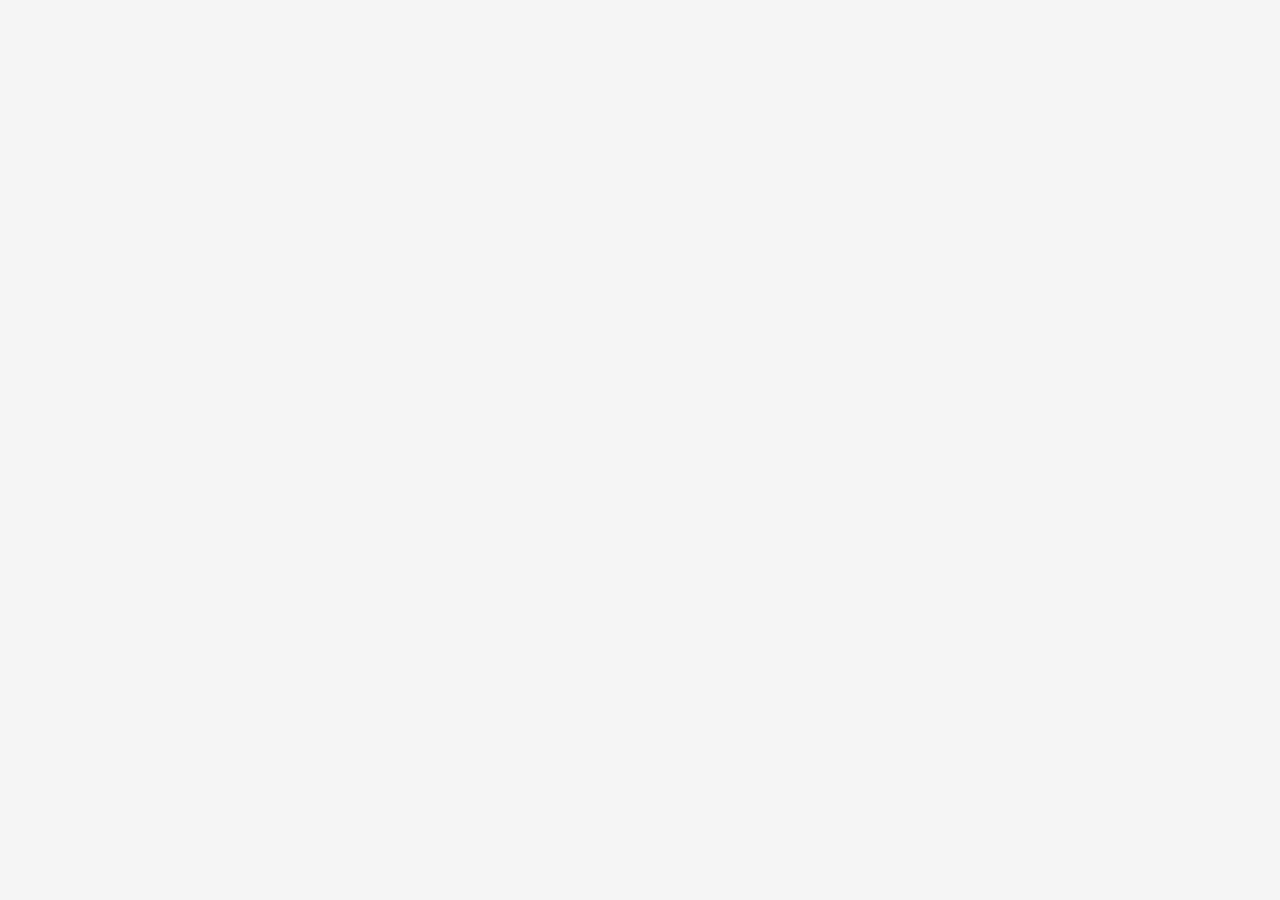
==== index.html @ 3e2708c7 "feat: init" ====
<!DOCTYPE html>
<html lang="en">

<head>
    <meta charset="UTF-8">
    <meta name="viewport" content="width=device-width, initial-scale=1.0">
    <title>Document</title>

    <link rel="stylesheet" href="/assets/css/style.css">
    <script src="/assets/js/initDOM.js"></script>
</head>

<body>
    <header>

    </header>

    <main>



    </main>

    <footer>
    
    </footer>


</body>

</html>
---- assets/css/style.css ----
* {
    margin: 0;
    padding: 0;
    box-sizing: border-box;
    font-family: 'Helvetica Neue', Helvetica, Arial, sans-serif;
}

html, body {
    height: 100%;
    display: flex;
    flex-direction: column;
    background-color: #f5f5f5;
}

.header-container {
    background-color: rgb(255, 72, 0);
    padding: 20px 10%;
    color: white;
}

.main-header {
    display: flex;
    align-items: center;
    justify-content: space-between;
    gap: 40px;
}

.shopee-logo {
    height: 50px;
    filter: brightness(0) invert(1); 
}

.search-bar {
    flex-grow: 1;
    display: flex;
    background-color: white;
    padding: 3px;
    border-radius: 2px;
    box-shadow: 0 1px 1px rgba(0,0,0,0.1);
}

.search-bar input {
    flex-grow: 1;
    border: none;
    outline: none;
    padding: 10px 14px;
    font-size: 14px;
    border-radius: 2px 0 0 2px;
}

.search-btn {
    background-color: #fb5533;
    border: none;
    color: white;
    padding: 0 30px;
    font-size: 14px;
    font-weight: 500;
    border-radius: 2px;
    cursor: pointer;
    transition: background-color 0.2s;
}

.search-btn:hover {
    background-color: #f7451f;
}
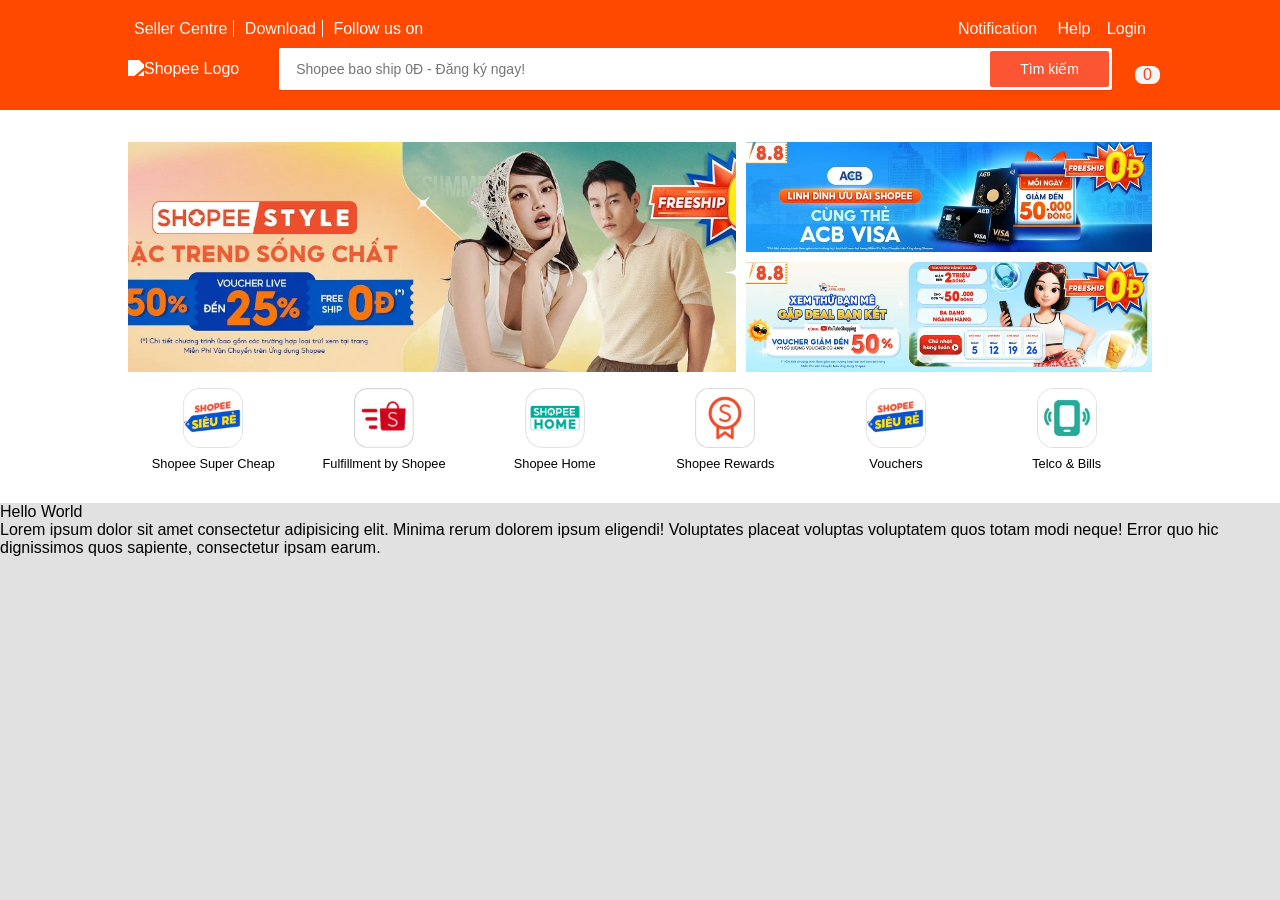
==== commit 0f413d7f: "feat: add homepage hero banner, services, and cart popup styles" ====
--- a/index.html
+++ b/index.html
@@ -6,26 +6,50 @@
     <meta name="viewport" content="width=device-width, initial-scale=1.0">
     <title>Document</title>
 
+    <link rel="stylesheet"
+        href="https://cdnjs.cloudflare.com/ajax/libs/bootstrap-icons/1.13.1/font/bootstrap-icons.min.css"
+        integrity="sha512-t7Few9xlddEmgd3oKZQahkNI4dS6l80+eGEzFQiqtyVYdvcSG2D3Iub77R20BdotfRPA9caaRkg1tyaJiPmO0g=="
+        crossorigin="anonymous" referrerpolicy="no-referrer" />
     <link rel="stylesheet" href="/assets/css/style.css">
-    <script src="/assets/js/initDOM.js"></script>
+    <link rel="stylesheet" href="/assets/css/index.css">
 </head>
 
 <body>
-    <header>
+    <header id="header" class="header-container">
 
     </header>
 
     <main>
+        <section id="hero-section">
+            <div class="banner-hero">
+                <div class="banner-hero-l">
+                    <div class="image">
+                        <img src="/assets/img/hero-large.webp" alt="">
+                    </div>
+                </div>
+                <div class="banner-hero-r">
+                    <div class="image">
+                        <img src="/assets/img/hero-t-r.webp" alt="">
+                    </div>
+                    <div class="image">
+                        <img src="/assets/img/hero-b-r.webp" alt="">
+                    </div>
+                </div>
+            </div>
+            <div class="service-list">
+                <ul id="service-list">
 
-
-
+                </ul>
+            </div>
+        </section>
     </main>
 
-    <footer>
-    
+    <footer id="footer">
+
     </footer>
 
-
+    <script src="/assets/js/initDOM.js"></script>
+    <script src="/assets/js/home.js"></script>
 </body>
 
 </html>
--- a/assets/css/style.css
+++ b/assets/css/style.css
@@ -5,11 +5,46 @@
     font-family: 'Helvetica Neue', Helvetica, Arial, sans-serif;
 }
 
-html, body {
+html,
+body {
     height: 100%;
     display: flex;
     flex-direction: column;
-    background-color: #f5f5f5;
+    background-color: #e1e1e1;
+}
+
+a,
+a:active,
+a:visited,
+a:hover {
+    color: #f5f5f5;
+    text-decoration: none;
+}
+
+a:hover {
+    text-decoration: underline;
+}
+
+.nav-header {
+    display: flex;
+    justify-content: space-between;
+}
+
+.nav-header-l>*,
+.nav-header-r>* {
+    padding: 0 6px;
+}
+
+.nav-header-r>a>i {
+    margin-right: 4px;
+}
+
+.nav-header-l>* {
+    border-right: 1px solid #f5f5f5;
+}
+
+.nav-header-l>*:last-child {
+    border-right: none;
 }
 
 .header-container {
@@ -18,16 +53,17 @@
     color: white;
 }
 
-.main-header {
+.nav-body {
     display: flex;
     align-items: center;
     justify-content: space-between;
     gap: 40px;
+    margin-top: 10px;
 }
 
 .shopee-logo {
     height: 50px;
-    filter: brightness(0) invert(1); 
+    filter: brightness(0) invert(1);
 }
 
 .search-bar {
@@ -36,7 +72,7 @@
     background-color: white;
     padding: 3px;
     border-radius: 2px;
-    box-shadow: 0 1px 1px rgba(0,0,0,0.1);
+    box-shadow: 0 1px 1px rgba(0, 0, 0, 0.1);
 }
 
 .search-bar input {
@@ -62,4 +98,83 @@
 
 .search-btn:hover {
     background-color: #f7451f;
+}
+
+#cart-button {
+    font-size: 2rem;
+    color: #f5f5f5;
+    background-color: transparent;
+    border: none;
+    position: relative;
+}
+
+#cart-button span {
+    position: absolute;
+    font-size: 1rem;
+    background-color: #f5f5f5;
+    color: #f7451f;
+    padding: 0 8px;
+    border-radius: 8px;
+    top: -8px;
+    right: -8px;
+}
+
+#cart-popup {
+    position: absolute;
+    background-color: #f8f8f8;
+    height: 400px;
+    width: 350px;
+    right: -20px;
+    top: 150%;
+    font-size: 1rem;
+    border: 1px solid #989898;
+    padding: 0.8rem;
+    display: none;
+}
+
+#cart-button:hover #cart-popup {
+    display: block;
+}
+
+#cart-popup::before {
+    position: absolute;
+    content: "";
+    background-color: #f8f8f8;
+    width: 20px;
+    height: 20px;
+    top: -11px;
+    right: 20px;
+    border-left: 1px solid #989898;
+    border-top: 1px solid #989898;
+    rotate: 45deg;
+}
+
+#cart-popup::after {
+    content: "";
+    width: 100px;
+    height: 30px;
+    position: absolute;
+    top: -20px;
+    right: 0px;
+}
+
+.cart-popup-header {
+    text-align: left;
+    color: #989898;
+}
+
+.cart-popup-body {
+    margin-top: 1rem;
+    color: #0e0e0e;
+}
+
+/* Image */
+.image {
+    height: 100%;
+}
+
+.image img {
+    height: 100%;
+    width: 100%;
+    object-fit: cover;
 }
--- a/assets/css/index.css
+++ b/assets/css/index.css
@@ -0,0 +1,56 @@
+#hero-section {
+    background-color: rgb(255, 255, 255);
+    padding: 2rem 0;
+}
+
+.banner-hero {
+    width: 80vw;
+    display: flex;
+    margin: auto;
+    gap: 10px;
+    height: 230px;
+}
+
+.banner-hero-l {
+    flex: 6;
+    overflow: hidden;
+}
+
+.banner-hero-r {
+    flex: 4;
+    overflow: hidden;
+    display: flex;
+    flex-direction: column;
+    gap: 10px;
+}
+
+.banner-hero-r > div {
+    overflow: hidden;
+    flex: 1;
+}
+
+.service-list ul {
+    list-style: none;
+    display: flex;
+    width: 80vw;
+    justify-content: space-between;
+    margin: auto;
+    margin-top: 1rem;
+}
+
+.service-list ul li {
+    flex: 1;
+}
+
+.service-list ul li .image {
+    width: 60px;
+    height: 60px;
+    margin: auto;
+}
+
+.service-title {
+    text-align: center;
+    margin-top: .5rem;
+    color: black;
+    font-size: 0.8rem;
+}
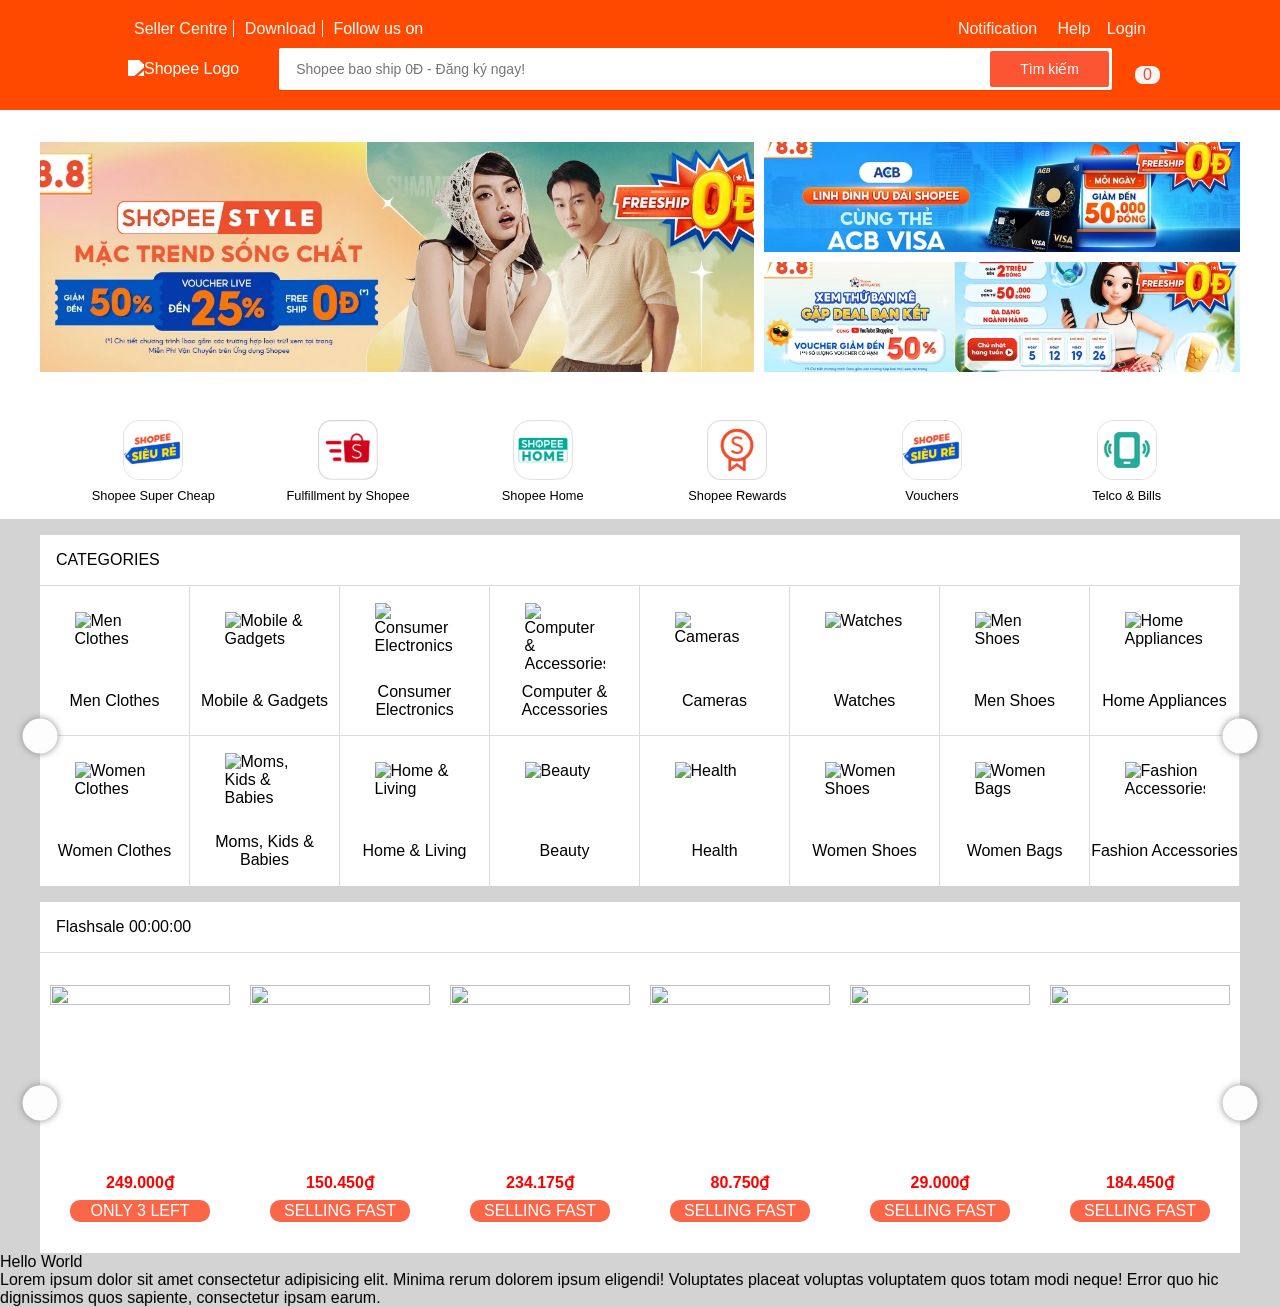
==== commit 56a4eaad: "feat(home): add catergory section and flashsale-section" ====
--- a/index.html
+++ b/index.html
@@ -36,16 +36,60 @@
                     </div>
                 </div>
             </div>
+
+        </section>
+
+        <section>
             <div class="service-list">
                 <ul id="service-list">
 
                 </ul>
             </div>
+
+
+        </section>
+
+        <section>
+            <div id="categories-list-box">
+                <div class="categories-header">
+                    CATEGORIES
+                </div>
+                <div class="categories-box-wapper">
+                    <ul class="categories-box">
+
+
+                    </ul>
+                </div>
+                <div id="categories-left-button">
+                    <i class="bi bi-chevron-left"></i>
+                </div>
+                <div id="categories-right-button">
+                    <i class="bi bi-chevron-right"></i>
+                </div>
+            </div>
+        </section>
+
+        <section>
+            <div id="flashsale-list-box">
+                <div class="flashsale-header">
+                    Flashsale <span class="flashsale-clock"></span>
+                </div>
+                <div class="flashsale-box-wapper">
+                    <ul class="flashsale-box">
+
+                    </ul>
+                </div>
+                <div id="flashsale-left-button">
+                    <i class="bi bi-chevron-left"></i>
+                </div>
+                <div id="flashsale-right-button">
+                    <i class="bi bi-chevron-right"></i>
+                </div>
+            </div>
         </section>
     </main>
 
     <footer id="footer">
-
     </footer>
 
     <script src="/assets/js/initDOM.js"></script>
--- a/assets/css/style.css
+++ b/assets/css/style.css
@@ -10,7 +10,7 @@
     height: 100%;
     display: flex;
     flex-direction: column;
-    background-color: #e1e1e1;
+    background-color: #d3d3d3;
 }
 
 a,
--- a/assets/css/index.css
+++ b/assets/css/index.css
@@ -4,7 +4,9 @@
 }
 
 .banner-hero {
-    width: 80vw;
+    /* width: 1200px; */
+    width: 100%;
+    max-width: 1200px;
     display: flex;
     margin: auto;
     gap: 10px;
@@ -24,18 +26,23 @@
     gap: 10px;
 }
 
-.banner-hero-r > div {
+.banner-hero-r>div {
     overflow: hidden;
     flex: 1;
+}
+
+.service-list {
+    background-color: #fff;
 }
 
 .service-list ul {
     list-style: none;
     display: flex;
-    width: 80vw;
+    width: 100%;
+    max-width: 1200px;
     justify-content: space-between;
     margin: auto;
-    margin-top: 1rem;
+    padding: 1rem;
 }
 
 .service-list ul li {
@@ -53,4 +60,140 @@
     margin-top: .5rem;
     color: black;
     font-size: 0.8rem;
+}
+
+/*  */
+#categories-list-box,
+#flashsale-list-box {
+    width: 100%;
+    max-width: 1200px;
+    margin: auto;
+    background-color: rgb(255, 255, 255);
+    margin-top: 1rem;
+    position: relative;
+}
+
+#categories-list-box .categories-header,
+#flashsale-list-box .flashsale-header {
+    border-bottom: 1px solid #dbdbdb;
+    padding: 1rem;
+}
+
+#categories-list-box .categories-box-wapper,
+#flashsale-list-box .flashsale-box-wapper {
+    overflow: hidden;
+    position: relative;
+    height: 300px;
+}
+
+#categories-list-box .categories-box,
+#flashsale-list-box .flashsale-box {
+    display: flex;
+    flex-direction: column;
+    flex-wrap: wrap;
+    position: absolute;
+    height: 300px;
+    transition: left 0.5s;
+    left: 0px;
+}
+
+.categories-box>li {
+    height: 50%;
+    aspect-ratio: 1;
+    display: flex;
+    align-items: center;
+    flex-direction: column;
+    justify-content: center;
+    border-right: 1px solid #dbdbdb;
+}
+
+.categories-box>li:nth-child(odd) {
+    border-bottom: 1px solid #dbdbdb;
+}
+
+.categories-box>li>img {
+    width: 80px;
+    aspect-ratio: 1;
+}
+
+.categories-box>li>div {
+    text-align: center;
+}
+
+#categories-right-button,
+#categories-left-button,
+#flashsale-right-button,
+#flashsale-left-button {
+    position: absolute;
+    width: 50px;
+    height: 50px;
+    background-color: rgb(253, 253, 253);
+    display: flex;
+    align-items: center;
+    justify-content: center;
+    box-shadow: 0px 0px 10px #898989;
+    border-radius: 50%;
+    scale: 0.7;
+    transition: scale 0.2s;
+    cursor: pointer;
+}
+
+#categories-right-button:hover,
+#categories-left-button:hover,
+#flashsale-right-button:hover,
+#flashsale-left-button:hover {
+    scale: 1;
+}
+
+#categories-right-button,
+#flashsale-right-button {
+    right: -25px;
+    top: calc(50%);
+}
+
+#categories-left-button,
+#flashsale-left-button {
+    left: -25px;
+    top: calc(50%);
+}
+
+
+
+#flashsale-list-box .flashsale-box-wapper {
+    height: 300px;
+}
+
+#flashsale-list-box .flashsale-box {
+    height: 300px;
+}
+
+.flashsale-box > li {
+    height: 100%;
+    aspect-ratio: 2/3;
+    background-color: #fff;
+    display: flex;
+    align-items: center;
+    justify-content: center;
+    flex-direction: column;
+}
+
+.flashsale-box > li > img {
+    width: 180px;
+    aspect-ratio: 1;
+}
+
+.flashsale-product-price {
+    color: #f00;
+    font-weight: 600;
+    margin: 8px;
+}
+
+.flashsale-product-quantity {
+    width: 70%;
+    background-color: #f96648;
+    padding: 2px;
+    border-radius: 10px;
+    text-align: center;
+    color: #fff;
+    text-transform: uppercase;
 }
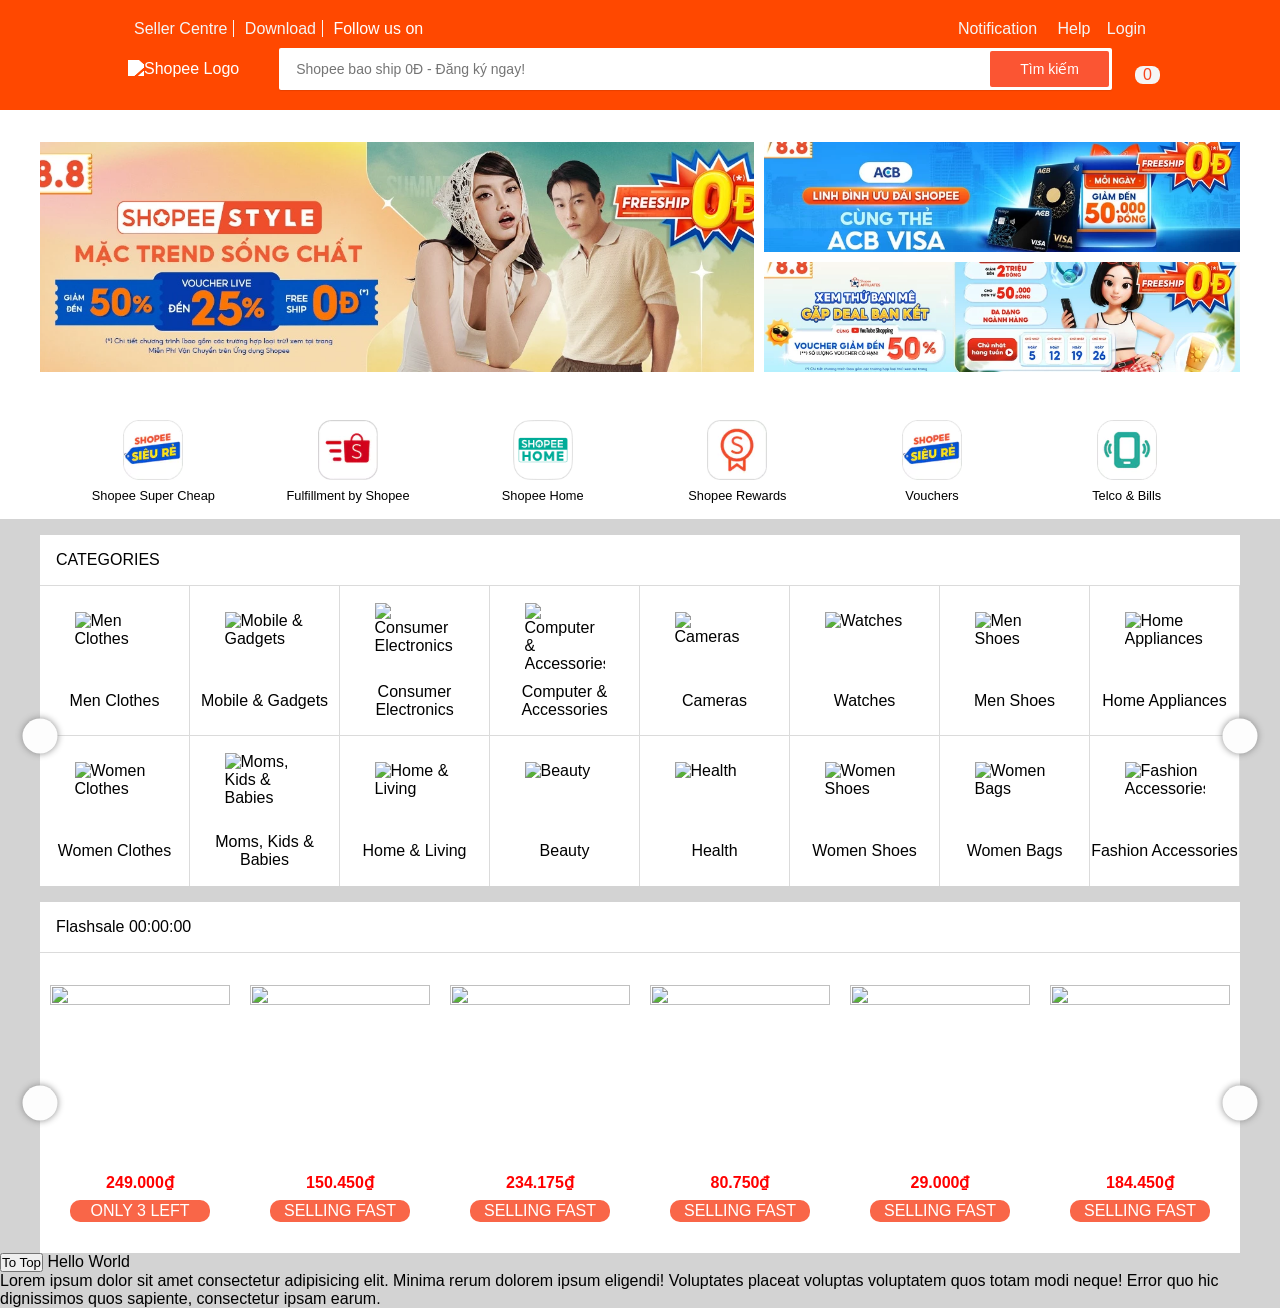
==== commit 48a129b5: "feat: add "To Top" button and smooth scroll functionality; update README" ====
--- a/index.html
+++ b/index.html
@@ -90,6 +90,7 @@
     </main>
 
     <footer id="footer">
+        
     </footer>
 
     <script src="/assets/js/initDOM.js"></script>
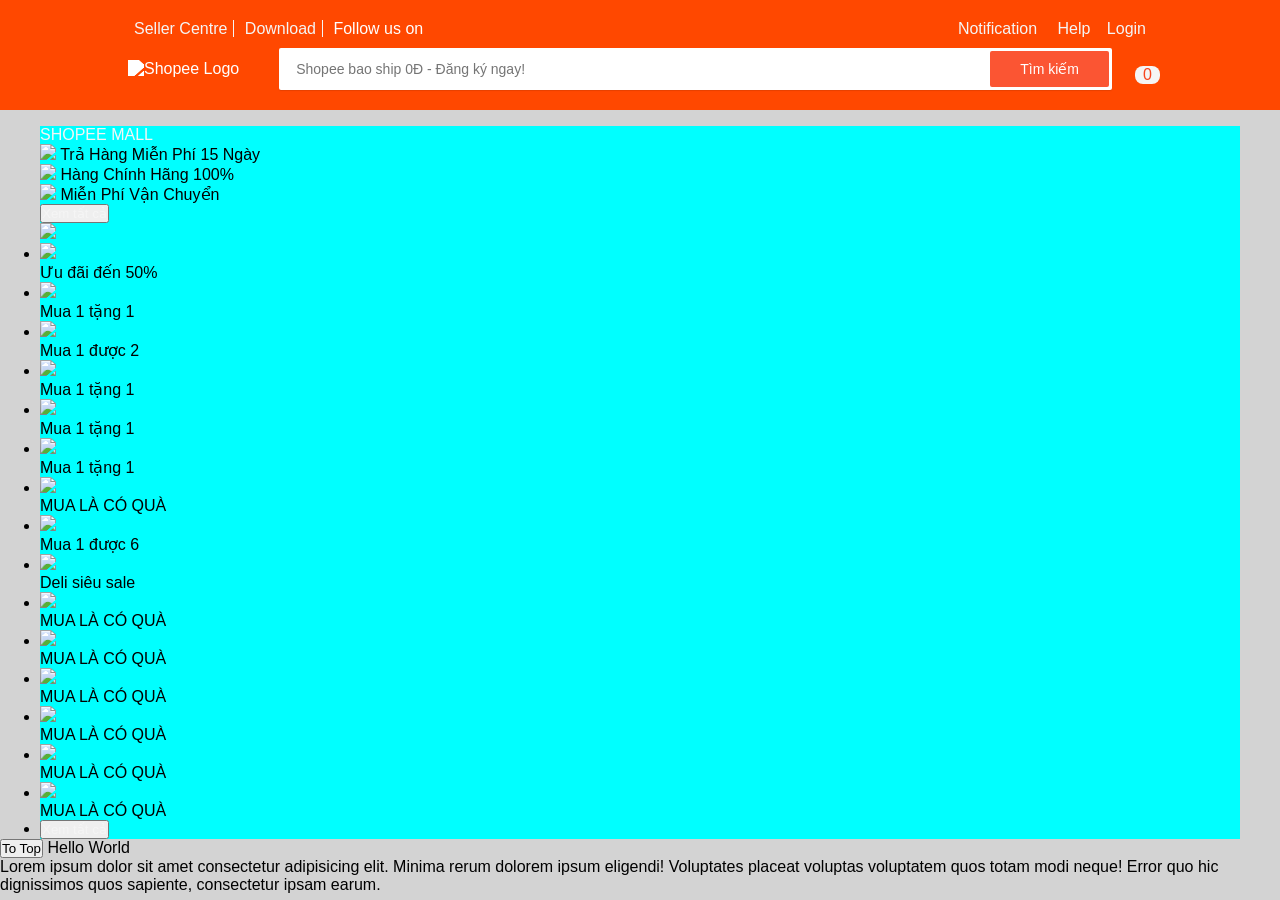
==== commit e36fd434: "code dang do chua xong" ====
--- a/index.html
+++ b/index.html
@@ -12,6 +12,15 @@
         crossorigin="anonymous" referrerpolicy="no-referrer" />
     <link rel="stylesheet" href="/assets/css/style.css">
     <link rel="stylesheet" href="/assets/css/index.css">
+    <style>
+        #shopeemall-list-box {
+            width: 100%;
+            max-width: 1200px;
+            margin: auto;
+            background-color: aqua;
+            margin-top: 1rem;
+        }
+    </style>
 </head>
 
 <body>
@@ -20,6 +29,7 @@
     </header>
 
     <main>
+        <!--
         <section id="hero-section">
             <div class="banner-hero">
                 <div class="banner-hero-l">
@@ -87,10 +97,276 @@
                 </div>
             </div>
         </section>
+    -->
+        <section>
+            <div id="shopeemall-list-box">
+                <div class="shopeemall-header">
+                    <div class="shopeemall-header-title">
+                        <div class="shopeemall-header-title-wrapper">
+                            <a class="shopeemall-title" href="#" target="_self">SHOPEE MALL</a>
+                            <div class="shopeemall-header-items">
+                                <div class="shopeemall-header-item">
+                                    <img src="https://deo.shopeemobile.com/shopee/shopee-pcmall-live-sg/homepagefe/2b0c3538f050999fef02.png"
+                                        class="shopeemall-header-item-img">
+                                    <span>Trả Hàng Miễn Phí 15 Ngày</span>
+                                </div>
+                                <div class="shopeemall-header-item">
+                                    <img src="	https://deo.shopeemobile.com/shopee/shopee-pcmall-live-sg/homepagefe/7077c70ab0445eaaf96a.png"
+                                        class="shopeemall-header-item-img">
+                                    <span>Hàng Chính Hãng 100%</span>
+                                </div>
+                                <div class="shopeemall-header-item">
+                                    <img src="https://deo.shopeemobile.com/shopee/shopee-pcmall-live-sg/homepagefe/437f0ea51f2e59a271cd.png"
+                                        class="shopeemall-header-item-img">
+                                    <span>Miễn Phí Vận Chuyển</span>
+                                </div>
+                            </div>
+                        </div>
+                    </div>
+                    <div class="shopeemall-header-next">
+                        <button class="shopeemall-header-next-btn">
+                            <a class="shopeemall-header-next-btn-wrapper">
+                                <div class="shopeemall-header-next-btn-text">Xem tất cả</div>
+                                <div class="shopeemall-header-next-btn-icon">
+                                    <i class="bi bi-chevron-right"></i>
+                                </div>
+                            </a>
+                        </button>
+                    </div>
+                </div>
+
+                <div class="shopeemall-box-wrapper">
+                    <div class="shopeemall-banner-wrapper">
+                        <a class="shopeemall-banner" href="#" target="_self">
+                            <img src="https://down-vn.img.susercontent.com/file/vn-11134258-81ztc-mq0s1s7sb3sx21@resize_w720_nl.webp"
+                                class="shopeemall-banner">
+                        </a>
+                    </div>
+                    <div class="shopeemall-box">
+                        <ul class="shopeemall-items">
+                            <li class="shopeemall-item">
+                                <div class="shopeemall-item-container">
+                                    <div class="shopeemall-item-content">
+                                        <a class="shopeemall-shop" href="#" target="_self">
+                                            <div class="shopeemall-item-img-wrapper">
+                                                <img src="https://down-vn.img.susercontent.com/file/vn-50009109-7e80ab64bdc989f5c0862ed828f343a2"
+                                                    class="shopeemall-image">
+                                            </div>
+                                        </a>
+                                        <div class="shopeemall-text">Ưu đãi đến 50%</div>
+                                    </div>
+                                </div>
+                            </li>
+                            <li class="shopeemall-item">
+                                <div class="shopeemall-item-container">
+                                    <div class="shopeemall-item-content">
+                                        <a class="shopeemall-shop" href="#" target="_self">
+                                            <div class="shopeemall-item-img-wrapper">
+                                                <img src="https://down-vn.img.susercontent.com/file/5fb3f7b359a582f322ea39313e10260b"
+                                                    class="shopeemall-image">
+                                            </div>
+                                        </a>
+                                        <div class="shopeemall-text">Mua 1 tặng 1</div>
+                                    </div>
+                                </div>
+                            </li>
+                            <li class="shopeemall-item">
+                                <div class="shopeemall-item-container">
+                                    <div class="shopeemall-item-content">
+                                        <a class="shopeemall-shop" href="#" target="_self">
+                                            <div class="shopeemall-item-img-wrapper">
+                                                <img src="https://down-vn.img.susercontent.com/file/vn-11134258-7r98o-lx6pdo1qwogrf1"
+                                                    class="shopeemall-image">
+                                            </div>
+                                        </a>
+                                        <div class="shopeemall-text">Mua 1 được 2</div>
+                                    </div>
+                                </div>
+                            </li>
+                            <li class="shopeemall-item">
+                                <div class="shopeemall-item-container">
+                                    <div class="shopeemall-item-content">
+                                        <a class="shopeemall-shop" href="#" target="_self">
+                                            <div class="shopeemall-item-img-wrapper">
+                                                <img src="https://down-vn.img.susercontent.com/file/vn-11134258-7ras8-m4ycyi0ypc5414"
+                                                    class="shopeemall-image">
+                                            </div>
+                                        </a>
+                                        <div class="shopeemall-text">Mua 1 tặng 1</div>
+                                    </div>
+                                </div>
+                            </li>
+                            <li class="shopeemall-item">
+                                <div class="shopeemall-item-container">
+                                    <div class="shopeemall-item-content">
+                                        <a class="shopeemall-shop" href="#" target="_self">
+                                            <div class="shopeemall-item-img-wrapper">
+                                                <img src="https://down-vn.img.susercontent.com/file/vn-50009109-b44bb96f2e16efe70badc41661365c8a"
+                                                    class="shopeemall-image">
+                                            </div>
+                                        </a>
+                                        <div class="shopeemall-text">Mua 1 tặng 1</div>
+                                    </div>
+                                </div>
+                            </li>
+                            <li class="shopeemall-item">
+                                <div class="shopeemall-item-container">
+                                    <div class="shopeemall-item-content">
+                                        <a class="shopeemall-shop" href="#" target="_self">
+                                            <div class="shopeemall-item-img-wrapper">
+                                                <img src="https://down-vn.img.susercontent.com/file/vn-11134258-7ra0g-m6glb2udrprs42"
+                                                    class="shopeemall-image">
+                                            </div>
+                                        </a>
+                                        <div class="shopeemall-text">Mua 1 tặng 1</div>
+                                    </div>
+                                </div>
+                            </li>
+                            <li class="shopeemall-item">
+                                <div class="shopeemall-item-container">
+                                    <div class="shopeemall-item-content">
+                                        <a class="shopeemall-shop" href="#" target="_self">
+                                            <div class="shopeemall-item-img-wrapper">
+                                                <img src="https://down-vn.img.susercontent.com/file/vn-11134258-81ztc-ml1k24cq7bib08"
+                                                    class="shopeemall-image">
+                                            </div>
+                                        </a>
+                                        <div class="shopeemall-text">MUA LÀ CÓ QUÀ</div>
+                                    </div>
+                                </div>
+                            </li>
+                            <li class="shopeemall-item">
+                                <div class="shopeemall-item-container">
+                                    <div class="shopeemall-item-content">
+                                        <a class="shopeemall-shop" href="#" target="_self">
+                                            <div class="shopeemall-item-img-wrapper">
+                                                <img src="https://down-vn.img.susercontent.com/file/vn-50009109-38bd1887c97742c1ccadde3fb952c75f"
+                                                    class="shopeemall-image">
+                                            </div>
+                                        </a>
+                                        <div class="shopeemall-text">Mua 1 được 6</div>
+                                    </div>
+                                </div>
+                            </li>
+                            <li class="shopeemall-item">
+                                <div class="shopeemall-item-container">
+                                    <div class="shopeemall-item-content">
+                                        <a class="shopeemall-shop" href="#" target="_self">
+                                            <div class="shopeemall-item-img-wrapper">
+                                                <img src="https://down-vn.img.susercontent.com/file/be40023a9d9cff397a470460bc7a924d"
+                                                    class="shopeemall-image">
+                                            </div>
+                                        </a>
+                                        <div class="shopeemall-text">Deli siêu sale</div>
+                                    </div>
+                                </div>
+                            </li>
+                            <li class="shopeemall-item">
+                                <div class="shopeemall-item-container">
+                                    <div class="shopeemall-item-content">
+                                        <a class="shopeemall-shop" href="#" target="_self">
+                                            <div class="shopeemall-item-img-wrapper">
+                                                <img src="https://down-vn.img.susercontent.com/file/vn-50009109-7ce7d5800afb2b6c80a7242236ec7409"
+                                                    class="shopeemall-image">
+                                            </div>
+                                        </a>
+                                        <div class="shopeemall-text">MUA LÀ CÓ QUÀ</div>
+                                    </div>
+                                </div>
+                            </li>
+                            <li class="shopeemall-item">
+                                <div class="shopeemall-item-container">
+                                    <div class="shopeemall-item-content">
+                                        <a class="shopeemall-shop" href="#" target="_self">
+                                            <div class="shopeemall-item-img-wrapper">
+                                                <img src="https://down-vn.img.susercontent.com/file/9ab2f66b65f4f8a3861f22668a380231"
+                                                    class="shopeemall-image">
+                                            </div>
+                                        </a>
+                                        <div class="shopeemall-text">MUA LÀ CÓ QUÀ</div>
+                                    </div>
+                                </div>
+                            </li>
+                            <li class="shopeemall-item">
+                                <div class="shopeemall-item-container">
+                                    <div class="shopeemall-item-content">
+                                        <a class="shopeemall-shop" href="#" target="_self">
+                                            <div class="shopeemall-item-img-wrapper">
+                                                <img src="https://down-vn.img.susercontent.com/file/vn-50009109-5d6b20755f4ef36cf1f73d431c819c9e"
+                                                    class="shopeemall-image">
+                                            </div>
+                                        </a>
+                                        <div class="shopeemall-text">MUA LÀ CÓ QUÀ</div>
+                                    </div>
+                                </div>
+                            </li>
+                            <li class="shopeemall-item">
+                                <div class="shopeemall-item-container">
+                                    <div class="shopeemall-item-content">
+                                        <a class="shopeemall-shop" href="#" target="_self">
+                                            <div class="shopeemall-item-img-wrapper">
+                                                <img src="https://down-vn.img.susercontent.com/file/vn-50009109-cba651d4c1f1b46e6fb41b8c44c4cabb"
+                                                    class="shopeemall-image">
+                                            </div>
+                                        </a>
+                                        <div class="shopeemall-text">MUA LÀ CÓ QUÀ</div>
+                                    </div>
+                                </div>
+                            </li>
+                            <li class="shopeemall-item">
+                                <div class="shopeemall-item-container">
+                                    <div class="shopeemall-item-content">
+                                        <a class="shopeemall-shop" href="#" target="_self">
+                                            <div class="shopeemall-item-img-wrapper">
+                                                <img src="https://down-vn.img.susercontent.com/file/vn-11134258-81ztc-mpj6fgg1mzup07"
+                                                    class="shopeemall-image">
+                                            </div>
+                                        </a>
+                                        <div class="shopeemall-text">MUA LÀ CÓ QUÀ</div>
+                                    </div>
+                                </div>
+                            </li>
+                            <li class="shopeemall-item">
+                                <div class="shopeemall-item-container">
+                                    <div class="shopeemall-item-content">
+                                        <a class="shopeemall-shop" href="#" target="_self">
+                                            <div class="shopeemall-item-img-wrapper">
+                                                <img src="https://down-vn.img.susercontent.com/file/vn-50009109-4c389f3308d030f5848c75efef269c1f"
+                                                    class="shopeemall-image">
+                                            </div>
+                                        </a>
+                                        <div class="shopeemall-text">MUA LÀ CÓ QUÀ</div>
+                                    </div>
+                                </div>
+                            </li>
+                            
+                            <li>
+                                <div class="shopeemall-header-next">
+                                    <button class="shopeemall-header-next-btn">
+                                        <a class="shopeemall-header-next-btn-wrapper">
+                                            <div class="shopeemall-header-next-btn-text">Xem tất cả</div>
+                                            <div class="shopeemall-header-next-btn-icon">
+                                                <i class="bi bi-chevron-right"></i>
+                                            </div>
+                                        </a>
+                                    </button>
+                                </div>
+                            </li>
+                        </ul>
+                    </div>
+                </div>
+                <div id="shopeemall-left-button">
+                    <i class="bi bi-chevron-left"></i>
+                </div>
+                <div id="shopeemall-right-button">
+                    <i class="bi bi-chevron-right"></i>
+                </div>
+            </div>
+        </section>
     </main>
 
     <footer id="footer">
-        
+
     </footer>
 
     <script src="/assets/js/initDOM.js"></script>
--- a/assets/css/index.css
+++ b/assets/css/index.css
@@ -196,4 +196,12 @@
     text-align: center;
     color: #fff;
     text-transform: uppercase;
+}
+
+/*------------------------SHOPEEMALL------------------------*/
+#shopeemall-list-box {
+    width: 100%;
+    max-width: 1200px;
+    margin: auto;
+    background-color: aqua;
 }
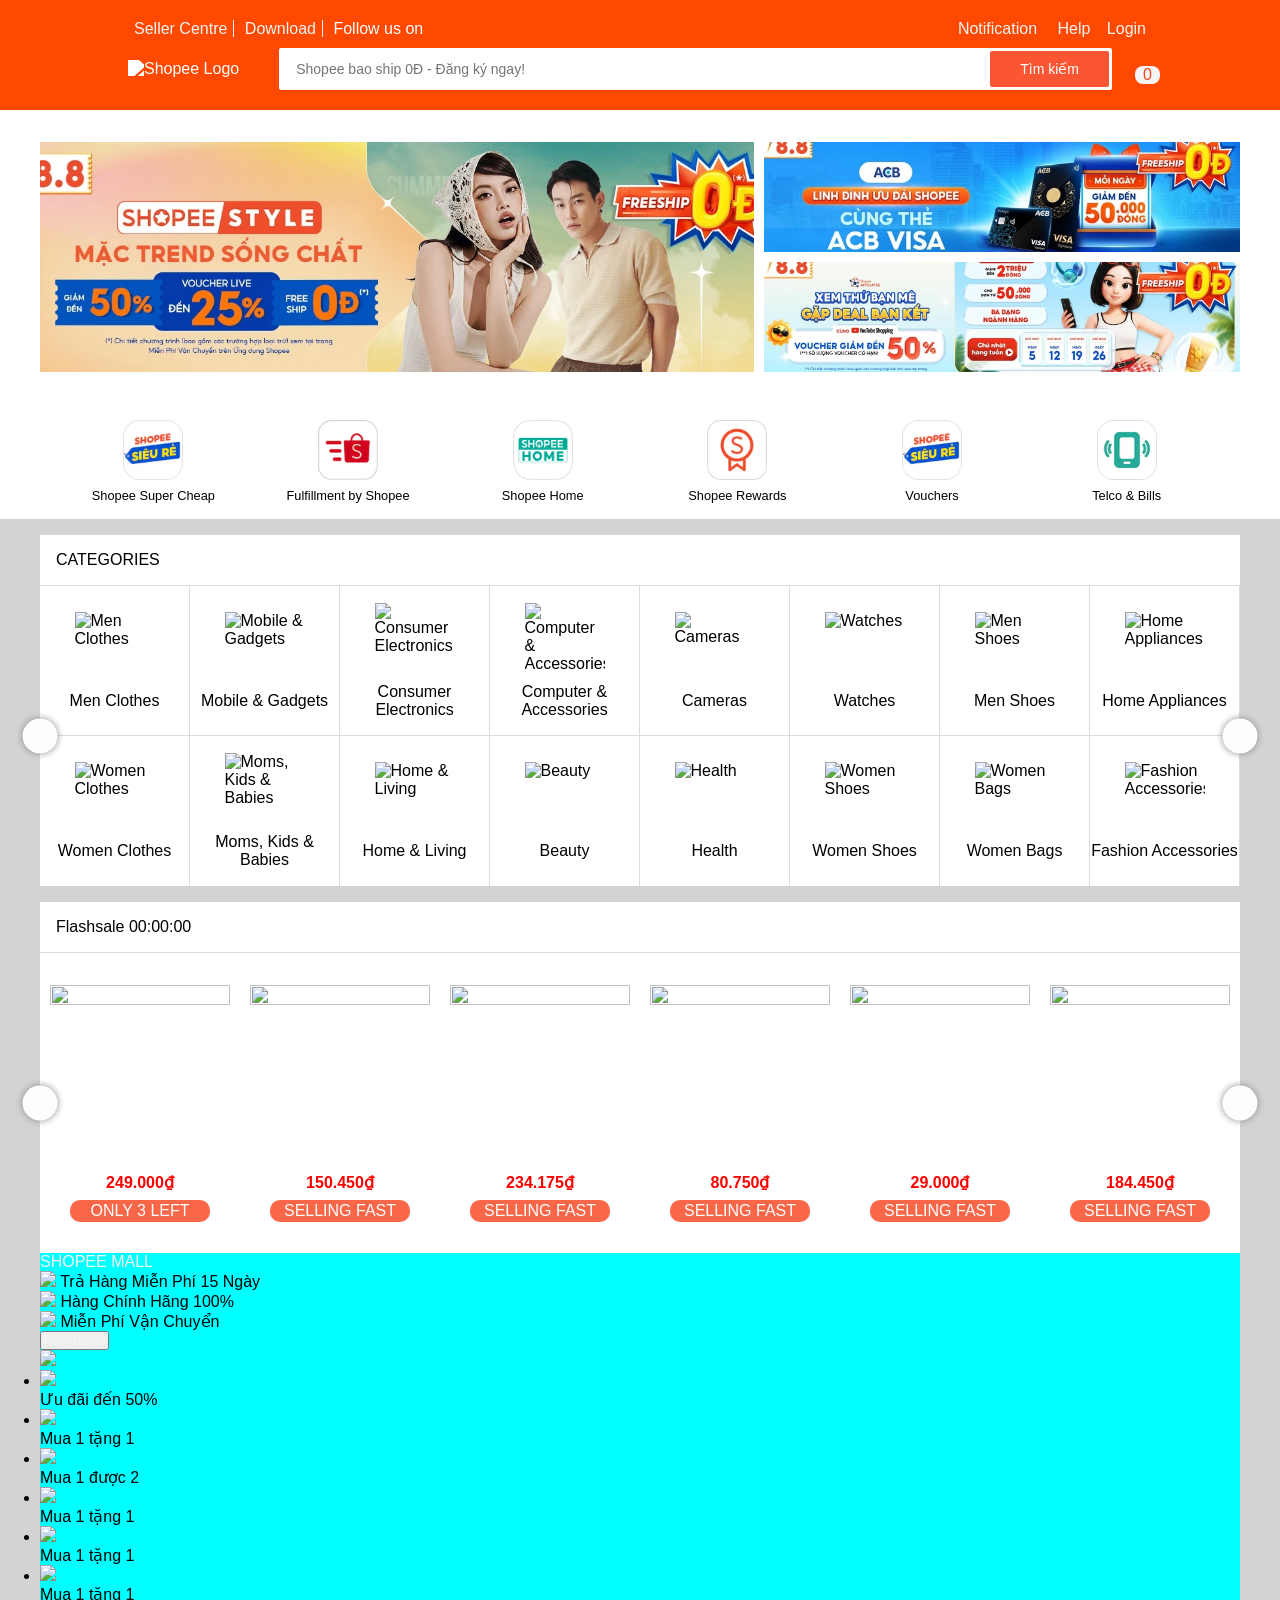
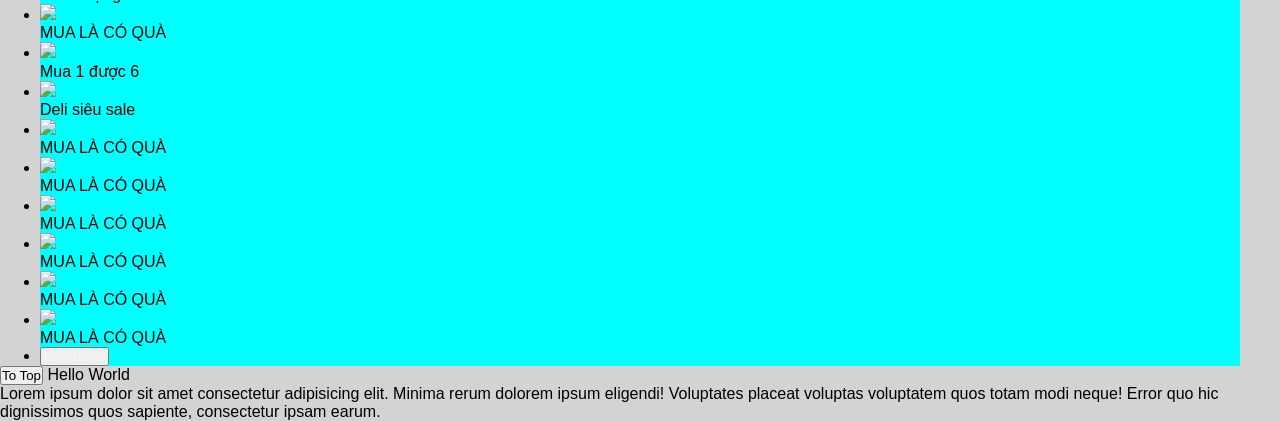
==== commit 9b46b67f: "50-50" ====
--- a/index.html
+++ b/index.html
@@ -12,15 +12,6 @@
         crossorigin="anonymous" referrerpolicy="no-referrer" />
     <link rel="stylesheet" href="/assets/css/style.css">
     <link rel="stylesheet" href="/assets/css/index.css">
-    <style>
-        #shopeemall-list-box {
-            width: 100%;
-            max-width: 1200px;
-            margin: auto;
-            background-color: aqua;
-            margin-top: 1rem;
-        }
-    </style>
 </head>
 
 <body>
@@ -29,7 +20,6 @@
     </header>
 
     <main>
-        <!--
         <section id="hero-section">
             <div class="banner-hero">
                 <div class="banner-hero-l">
@@ -97,9 +87,9 @@
                 </div>
             </div>
         </section>
-    -->
         <section>
             <div id="shopeemall-list-box">
+
                 <div class="shopeemall-header">
                     <div class="shopeemall-header-title">
                         <div class="shopeemall-header-title-wrapper">
@@ -139,207 +129,178 @@
                     <div class="shopeemall-banner-wrapper">
                         <a class="shopeemall-banner" href="#" target="_self">
                             <img src="https://down-vn.img.susercontent.com/file/vn-11134258-81ztc-mq0s1s7sb3sx21@resize_w720_nl.webp"
-                                class="shopeemall-banner">
+                                class="shopeemall-banner-img">
                         </a>
                     </div>
+
                     <div class="shopeemall-box">
                         <ul class="shopeemall-items">
                             <li class="shopeemall-item">
-                                <div class="shopeemall-item-container">
-                                    <div class="shopeemall-item-content">
-                                        <a class="shopeemall-shop" href="#" target="_self">
-                                            <div class="shopeemall-item-img-wrapper">
-                                                <img src="https://down-vn.img.susercontent.com/file/vn-50009109-7e80ab64bdc989f5c0862ed828f343a2"
-                                                    class="shopeemall-image">
-                                            </div>
-                                        </a>
-                                        <div class="shopeemall-text">Ưu đãi đến 50%</div>
-                                    </div>
-                                </div>
-                            </li>
-                            <li class="shopeemall-item">
-                                <div class="shopeemall-item-container">
-                                    <div class="shopeemall-item-content">
-                                        <a class="shopeemall-shop" href="#" target="_self">
-                                            <div class="shopeemall-item-img-wrapper">
-                                                <img src="https://down-vn.img.susercontent.com/file/5fb3f7b359a582f322ea39313e10260b"
-                                                    class="shopeemall-image">
-                                            </div>
-                                        </a>
-                                        <div class="shopeemall-text">Mua 1 tặng 1</div>
-                                    </div>
-                                </div>
-                            </li>
-                            <li class="shopeemall-item">
-                                <div class="shopeemall-item-container">
-                                    <div class="shopeemall-item-content">
-                                        <a class="shopeemall-shop" href="#" target="_self">
-                                            <div class="shopeemall-item-img-wrapper">
-                                                <img src="https://down-vn.img.susercontent.com/file/vn-11134258-7r98o-lx6pdo1qwogrf1"
-                                                    class="shopeemall-image">
-                                            </div>
-                                        </a>
-                                        <div class="shopeemall-text">Mua 1 được 2</div>
-                                    </div>
-                                </div>
-                            </li>
-                            <li class="shopeemall-item">
-                                <div class="shopeemall-item-container">
-                                    <div class="shopeemall-item-content">
-                                        <a class="shopeemall-shop" href="#" target="_self">
-                                            <div class="shopeemall-item-img-wrapper">
-                                                <img src="https://down-vn.img.susercontent.com/file/vn-11134258-7ras8-m4ycyi0ypc5414"
-                                                    class="shopeemall-image">
-                                            </div>
-                                        </a>
-                                        <div class="shopeemall-text">Mua 1 tặng 1</div>
-                                    </div>
-                                </div>
-                            </li>
-                            <li class="shopeemall-item">
-                                <div class="shopeemall-item-container">
-                                    <div class="shopeemall-item-content">
-                                        <a class="shopeemall-shop" href="#" target="_self">
-                                            <div class="shopeemall-item-img-wrapper">
-                                                <img src="https://down-vn.img.susercontent.com/file/vn-50009109-b44bb96f2e16efe70badc41661365c8a"
-                                                    class="shopeemall-image">
-                                            </div>
-                                        </a>
-                                        <div class="shopeemall-text">Mua 1 tặng 1</div>
-                                    </div>
-                                </div>
-                            </li>
-                            <li class="shopeemall-item">
-                                <div class="shopeemall-item-container">
-                                    <div class="shopeemall-item-content">
-                                        <a class="shopeemall-shop" href="#" target="_self">
-                                            <div class="shopeemall-item-img-wrapper">
-                                                <img src="https://down-vn.img.susercontent.com/file/vn-11134258-7ra0g-m6glb2udrprs42"
-                                                    class="shopeemall-image">
-                                            </div>
-                                        </a>
-                                        <div class="shopeemall-text">Mua 1 tặng 1</div>
-                                    </div>
-                                </div>
-                            </li>
-                            <li class="shopeemall-item">
-                                <div class="shopeemall-item-container">
-                                    <div class="shopeemall-item-content">
-                                        <a class="shopeemall-shop" href="#" target="_self">
-                                            <div class="shopeemall-item-img-wrapper">
-                                                <img src="https://down-vn.img.susercontent.com/file/vn-11134258-81ztc-ml1k24cq7bib08"
-                                                    class="shopeemall-image">
-                                            </div>
-                                        </a>
-                                        <div class="shopeemall-text">MUA LÀ CÓ QUÀ</div>
-                                    </div>
-                                </div>
-                            </li>
-                            <li class="shopeemall-item">
-                                <div class="shopeemall-item-container">
-                                    <div class="shopeemall-item-content">
-                                        <a class="shopeemall-shop" href="#" target="_self">
-                                            <div class="shopeemall-item-img-wrapper">
-                                                <img src="https://down-vn.img.susercontent.com/file/vn-50009109-38bd1887c97742c1ccadde3fb952c75f"
-                                                    class="shopeemall-image">
-                                            </div>
-                                        </a>
-                                        <div class="shopeemall-text">Mua 1 được 6</div>
-                                    </div>
-                                </div>
-                            </li>
-                            <li class="shopeemall-item">
-                                <div class="shopeemall-item-container">
-                                    <div class="shopeemall-item-content">
-                                        <a class="shopeemall-shop" href="#" target="_self">
-                                            <div class="shopeemall-item-img-wrapper">
-                                                <img src="https://down-vn.img.susercontent.com/file/be40023a9d9cff397a470460bc7a924d"
-                                                    class="shopeemall-image">
-                                            </div>
-                                        </a>
-                                        <div class="shopeemall-text">Deli siêu sale</div>
-                                    </div>
-                                </div>
-                            </li>
-                            <li class="shopeemall-item">
-                                <div class="shopeemall-item-container">
-                                    <div class="shopeemall-item-content">
-                                        <a class="shopeemall-shop" href="#" target="_self">
-                                            <div class="shopeemall-item-img-wrapper">
-                                                <img src="https://down-vn.img.susercontent.com/file/vn-50009109-7ce7d5800afb2b6c80a7242236ec7409"
-                                                    class="shopeemall-image">
-                                            </div>
-                                        </a>
-                                        <div class="shopeemall-text">MUA LÀ CÓ QUÀ</div>
-                                    </div>
-                                </div>
-                            </li>
-                            <li class="shopeemall-item">
-                                <div class="shopeemall-item-container">
-                                    <div class="shopeemall-item-content">
-                                        <a class="shopeemall-shop" href="#" target="_self">
-                                            <div class="shopeemall-item-img-wrapper">
-                                                <img src="https://down-vn.img.susercontent.com/file/9ab2f66b65f4f8a3861f22668a380231"
-                                                    class="shopeemall-image">
-                                            </div>
-                                        </a>
-                                        <div class="shopeemall-text">MUA LÀ CÓ QUÀ</div>
-                                    </div>
-                                </div>
-                            </li>
-                            <li class="shopeemall-item">
-                                <div class="shopeemall-item-container">
-                                    <div class="shopeemall-item-content">
-                                        <a class="shopeemall-shop" href="#" target="_self">
-                                            <div class="shopeemall-item-img-wrapper">
-                                                <img src="https://down-vn.img.susercontent.com/file/vn-50009109-5d6b20755f4ef36cf1f73d431c819c9e"
-                                                    class="shopeemall-image">
-                                            </div>
-                                        </a>
-                                        <div class="shopeemall-text">MUA LÀ CÓ QUÀ</div>
-                                    </div>
-                                </div>
-                            </li>
-                            <li class="shopeemall-item">
-                                <div class="shopeemall-item-container">
-                                    <div class="shopeemall-item-content">
-                                        <a class="shopeemall-shop" href="#" target="_self">
-                                            <div class="shopeemall-item-img-wrapper">
-                                                <img src="https://down-vn.img.susercontent.com/file/vn-50009109-cba651d4c1f1b46e6fb41b8c44c4cabb"
-                                                    class="shopeemall-image">
-                                            </div>
-                                        </a>
-                                        <div class="shopeemall-text">MUA LÀ CÓ QUÀ</div>
-                                    </div>
-                                </div>
-                            </li>
-                            <li class="shopeemall-item">
-                                <div class="shopeemall-item-container">
-                                    <div class="shopeemall-item-content">
-                                        <a class="shopeemall-shop" href="#" target="_self">
-                                            <div class="shopeemall-item-img-wrapper">
-                                                <img src="https://down-vn.img.susercontent.com/file/vn-11134258-81ztc-mpj6fgg1mzup07"
-                                                    class="shopeemall-image">
-                                            </div>
-                                        </a>
-                                        <div class="shopeemall-text">MUA LÀ CÓ QUÀ</div>
-                                    </div>
-                                </div>
-                            </li>
-                            <li class="shopeemall-item">
-                                <div class="shopeemall-item-container">
-                                    <div class="shopeemall-item-content">
-                                        <a class="shopeemall-shop" href="#" target="_self">
-                                            <div class="shopeemall-item-img-wrapper">
-                                                <img src="https://down-vn.img.susercontent.com/file/vn-50009109-4c389f3308d030f5848c75efef269c1f"
-                                                    class="shopeemall-image">
-                                            </div>
-                                        </a>
-                                        <div class="shopeemall-text">MUA LÀ CÓ QUÀ</div>
-                                    </div>
-                                </div>
-                            </li>
-                            
+                                <div class="shopeemall-item-content">
+                                    <a class="shopeemall-shop" href="#" target="_self">
+                                        <div class="shopeemall-item-img-wrapper">
+                                            <img src="https://down-vn.img.susercontent.com/file/vn-50009109-7e80ab64bdc989f5c0862ed828f343a2"
+                                                class="shopeemall-image">
+                                        </div>
+                                    </a>
+                                    <div class="shopeemall-text">Ưu đãi đến 50%</div>
+                                </div>
+                            </li>
+                            <li class="shopeemall-item">
+                                <div class="shopeemall-item-content">
+                                    <a class="shopeemall-shop" href="#" target="_self">
+                                        <div class="shopeemall-item-img-wrapper">
+                                            <img src="https://down-vn.img.susercontent.com/file/5fb3f7b359a582f322ea39313e10260b"
+                                                class="shopeemall-image">
+                                        </div>
+                                    </a>
+                                    <div class="shopeemall-text">Mua 1 tặng 1</div>
+                                </div>
+                            </li>
+                            <li class="shopeemall-item">
+                                <div class="shopeemall-item-content">
+                                    <a class="shopeemall-shop" href="#" target="_self">
+                                        <div class="shopeemall-item-img-wrapper">
+                                            <img src="https://down-vn.img.susercontent.com/file/vn-11134258-7r98o-lx6pdo1qwogrf1"
+                                                class="shopeemall-image">
+                                        </div>
+                                    </a>
+                                    <div class="shopeemall-text">Mua 1 được 2</div>
+                                </div>
+                            </li>
+                            <li class="shopeemall-item">
+                                <div class="shopeemall-item-content">
+                                    <a class="shopeemall-shop" href="#" target="_self">
+                                        <div class="shopeemall-item-img-wrapper">
+                                            <img src="https://down-vn.img.susercontent.com/file/vn-11134258-7ras8-m4ycyi0ypc5414"
+                                                class="shopeemall-image">
+                                        </div>
+                                    </a>
+                                    <div class="shopeemall-text">Mua 1 tặng 1</div>
+                                </div>
+                            </li>
+                            <li class="shopeemall-item">
+                                <div class="shopeemall-item-content">
+                                    <a class="shopeemall-shop" href="#" target="_self">
+                                        <div class="shopeemall-item-img-wrapper">
+                                            <img src="https://down-vn.img.susercontent.com/file/vn-50009109-b44bb96f2e16efe70badc41661365c8a"
+                                                class="shopeemall-image">
+                                        </div>
+                                    </a>
+                                    <div class="shopeemall-text">Mua 1 tặng 1</div>
+                                </div>
+                            </li>
+                            <li class="shopeemall-item">
+                                <div class="shopeemall-item-content">
+                                    <a class="shopeemall-shop" href="#" target="_self">
+                                        <div class="shopeemall-item-img-wrapper">
+                                            <img src="https://down-vn.img.susercontent.com/file/vn-11134258-7ra0g-m6glb2udrprs42"
+                                                class="shopeemall-image">
+                                        </div>
+                                    </a>
+                                    <div class="shopeemall-text">Mua 1 tặng 1</div>
+                                </div>
+                            </li>
+                            <li class="shopeemall-item">
+                                <div class="shopeemall-item-content">
+                                    <a class="shopeemall-shop" href="#" target="_self">
+                                        <div class="shopeemall-item-img-wrapper">
+                                            <img src="https://down-vn.img.susercontent.com/file/vn-11134258-81ztc-ml1k24cq7bib08"
+                                                class="shopeemall-image">
+                                        </div>
+                                    </a>
+                                    <div class="shopeemall-text">MUA LÀ CÓ QUÀ</div>
+                                </div>
+                            </li>
+                            <li class="shopeemall-item">
+                                <div class="shopeemall-item-content">
+                                    <a class="shopeemall-shop" href="#" target="_self">
+                                        <div class="shopeemall-item-img-wrapper">
+                                            <img src="https://down-vn.img.susercontent.com/file/vn-50009109-38bd1887c97742c1ccadde3fb952c75f"
+                                                class="shopeemall-image">
+                                        </div>
+                                    </a>
+                                    <div class="shopeemall-text">Mua 1 được 6</div>
+                                </div>
+                            </li>
+                            <li class="shopeemall-item">
+                                <div class="shopeemall-item-content">
+                                    <a class="shopeemall-shop" href="#" target="_self">
+                                        <div class="shopeemall-item-img-wrapper">
+                                            <img src="https://down-vn.img.susercontent.com/file/be40023a9d9cff397a470460bc7a924d"
+                                                class="shopeemall-image">
+                                        </div>
+                                    </a>
+                                    <div class="shopeemall-text">Deli siêu sale</div>
+                                </div>
+                            </li>
+                            <li class="shopeemall-item">
+                                <div class="shopeemall-item-content">
+                                    <a class="shopeemall-shop" href="#" target="_self">
+                                        <div class="shopeemall-item-img-wrapper">
+                                            <img src="https://down-vn.img.susercontent.com/file/vn-50009109-7ce7d5800afb2b6c80a7242236ec7409"
+                                                class="shopeemall-image">
+                                        </div>
+                                    </a>
+                                    <div class="shopeemall-text">MUA LÀ CÓ QUÀ</div>
+                                </div>
+                            </li>
+                            <li class="shopeemall-item">
+                                <div class="shopeemall-item-content">
+                                    <a class="shopeemall-shop" href="#" target="_self">
+                                        <div class="shopeemall-item-img-wrapper">
+                                            <img src="https://down-vn.img.susercontent.com/file/9ab2f66b65f4f8a3861f22668a380231"
+                                                class="shopeemall-image">
+                                        </div>
+                                    </a>
+                                    <div class="shopeemall-text">MUA LÀ CÓ QUÀ</div>
+                                </div>
+                            </li>
+                            <li class="shopeemall-item">
+                                <div class="shopeemall-item-content">
+                                    <a class="shopeemall-shop" href="#" target="_self">
+                                        <div class="shopeemall-item-img-wrapper">
+                                            <img src="https://down-vn.img.susercontent.com/file/vn-50009109-5d6b20755f4ef36cf1f73d431c819c9e"
+                                                class="shopeemall-image">
+                                        </div>
+                                    </a>
+                                    <div class="shopeemall-text">MUA LÀ CÓ QUÀ</div>
+                                </div>
+                            </li>
+                            <li class="shopeemall-item">
+                                <div class="shopeemall-item-content">
+                                    <a class="shopeemall-shop" href="#" target="_self">
+                                        <div class="shopeemall-item-img-wrapper">
+                                            <img src="https://down-vn.img.susercontent.com/file/vn-50009109-cba651d4c1f1b46e6fb41b8c44c4cabb"
+                                                class="shopeemall-image">
+                                        </div>
+                                    </a>
+                                    <div class="shopeemall-text">MUA LÀ CÓ QUÀ</div>
+                                </div>
+                            </li>
+                            <li class="shopeemall-item">
+                                <div class="shopeemall-item-content">
+                                    <a class="shopeemall-shop" href="#" target="_self">
+                                        <div class="shopeemall-item-img-wrapper">
+                                            <img src="https://down-vn.img.susercontent.com/file/vn-11134258-81ztc-mpj6fgg1mzup07"
+                                                class="shopeemall-image">
+                                        </div>
+                                    </a>
+                                    <div class="shopeemall-text">MUA LÀ CÓ QUÀ</div>
+                                </div>
+                            </li>
+                            <li class="shopeemall-item">
+                                <div class="shopeemall-item-content">
+                                    <a class="shopeemall-shop" href="#" target="_self">
+                                        <div class="shopeemall-item-img-wrapper">
+                                            <img src="https://down-vn.img.susercontent.com/file/vn-50009109-4c389f3308d030f5848c75efef269c1f"
+                                                class="shopeemall-image">
+                                        </div>
+                                    </a>
+                                    <div class="shopeemall-text">MUA LÀ CÓ QUÀ</div>
+                                </div>
+                            </li>
+
                             <li>
                                 <div class="shopeemall-header-next">
                                     <button class="shopeemall-header-next-btn">
@@ -354,12 +315,13 @@
                             </li>
                         </ul>
                     </div>
-                </div>
-                <div id="shopeemall-left-button">
-                    <i class="bi bi-chevron-left"></i>
-                </div>
-                <div id="shopeemall-right-button">
-                    <i class="bi bi-chevron-right"></i>
+                    <div id="shopeemall-left-button">
+                        <i class="bi bi-chevron-left"></i>
+                    </div>
+
+                    <div id="shopeemall-right-button">
+                        <i class="bi bi-chevron-right"></i>
+                    </div>
                 </div>
             </div>
         </section>
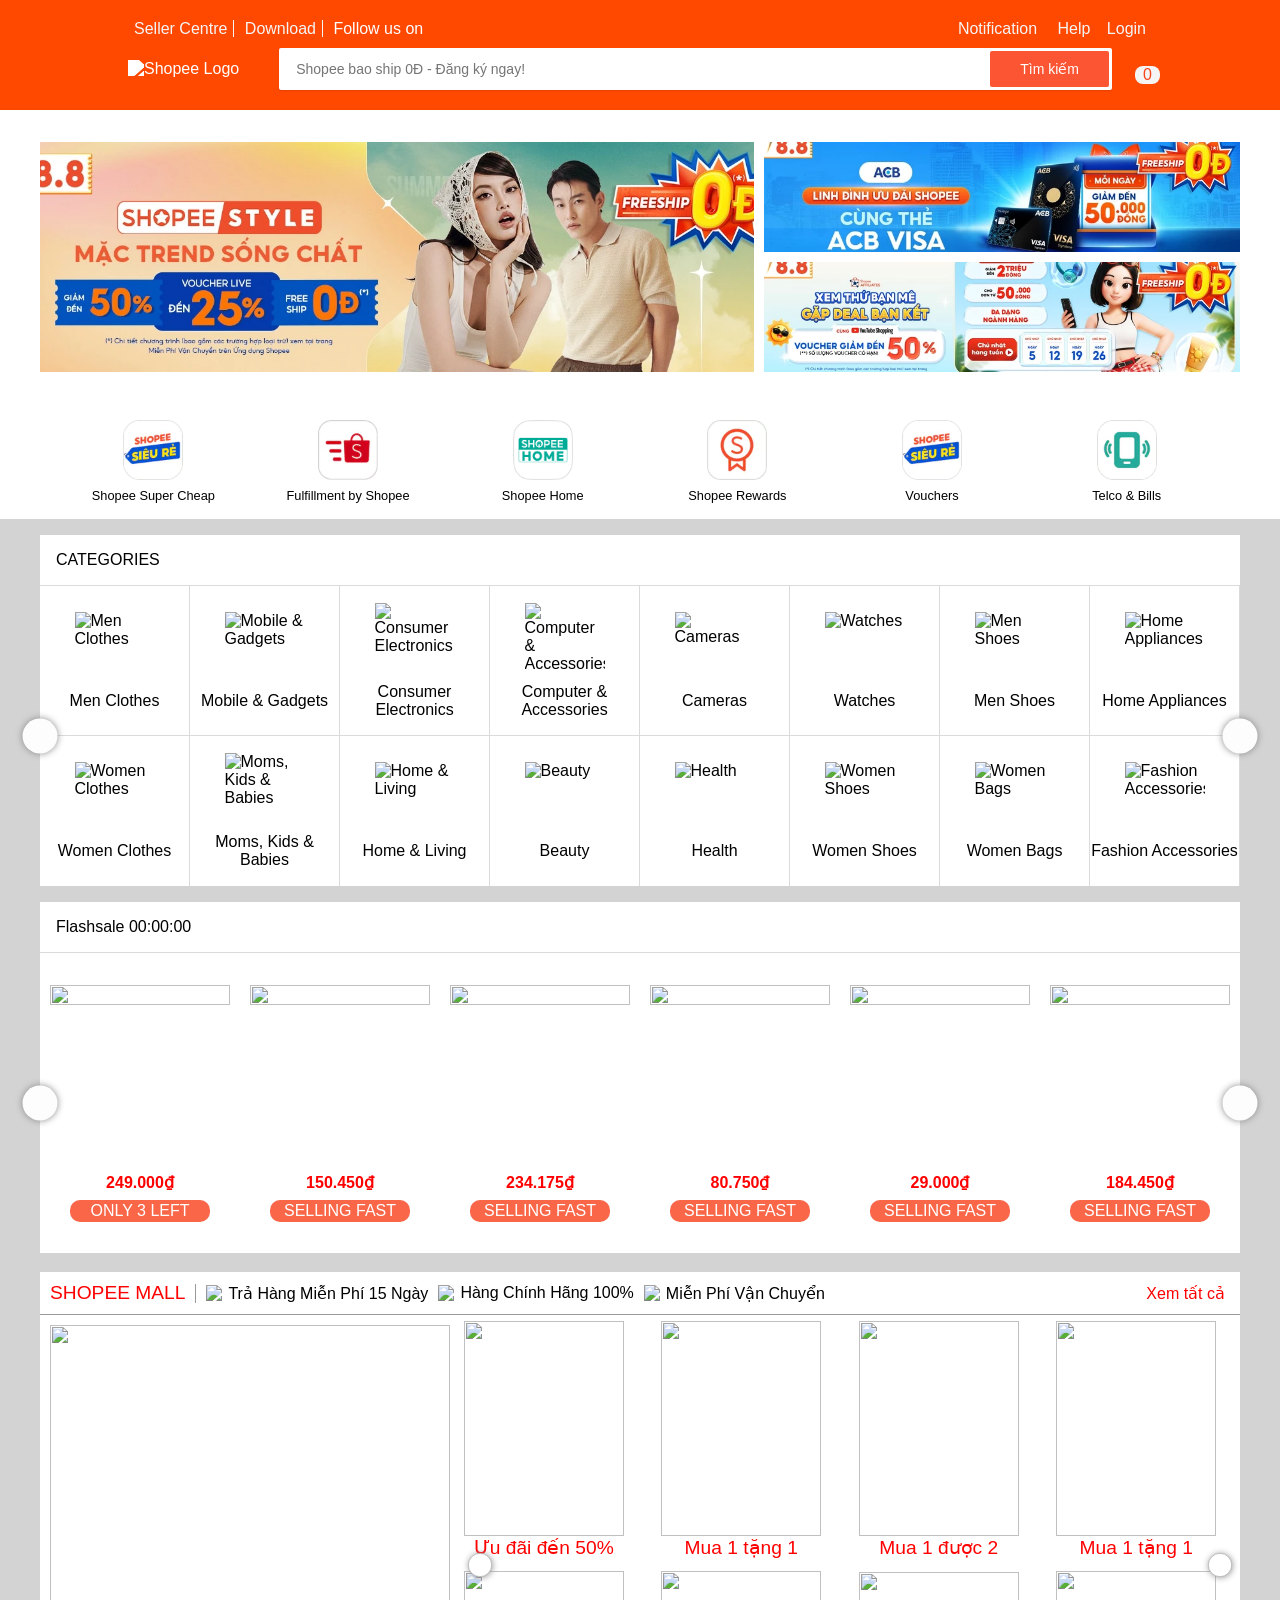
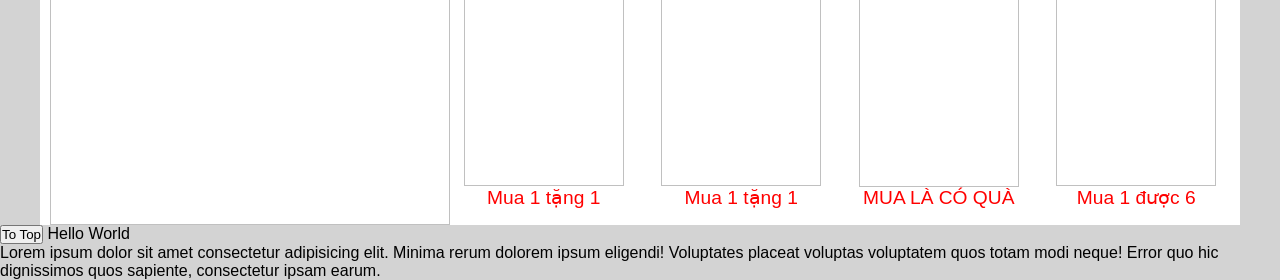
==== commit 2af3f581: "fix(home): fix css and scripts of mall section" ====
--- a/index.html
+++ b/index.html
@@ -135,184 +135,7 @@
 
                     <div class="shopeemall-box">
                         <ul class="shopeemall-items">
-                            <li class="shopeemall-item">
-                                <div class="shopeemall-item-content">
-                                    <a class="shopeemall-shop" href="#" target="_self">
-                                        <div class="shopeemall-item-img-wrapper">
-                                            <img src="https://down-vn.img.susercontent.com/file/vn-50009109-7e80ab64bdc989f5c0862ed828f343a2"
-                                                class="shopeemall-image">
-                                        </div>
-                                    </a>
-                                    <div class="shopeemall-text">Ưu đãi đến 50%</div>
-                                </div>
-                            </li>
-                            <li class="shopeemall-item">
-                                <div class="shopeemall-item-content">
-                                    <a class="shopeemall-shop" href="#" target="_self">
-                                        <div class="shopeemall-item-img-wrapper">
-                                            <img src="https://down-vn.img.susercontent.com/file/5fb3f7b359a582f322ea39313e10260b"
-                                                class="shopeemall-image">
-                                        </div>
-                                    </a>
-                                    <div class="shopeemall-text">Mua 1 tặng 1</div>
-                                </div>
-                            </li>
-                            <li class="shopeemall-item">
-                                <div class="shopeemall-item-content">
-                                    <a class="shopeemall-shop" href="#" target="_self">
-                                        <div class="shopeemall-item-img-wrapper">
-                                            <img src="https://down-vn.img.susercontent.com/file/vn-11134258-7r98o-lx6pdo1qwogrf1"
-                                                class="shopeemall-image">
-                                        </div>
-                                    </a>
-                                    <div class="shopeemall-text">Mua 1 được 2</div>
-                                </div>
-                            </li>
-                            <li class="shopeemall-item">
-                                <div class="shopeemall-item-content">
-                                    <a class="shopeemall-shop" href="#" target="_self">
-                                        <div class="shopeemall-item-img-wrapper">
-                                            <img src="https://down-vn.img.susercontent.com/file/vn-11134258-7ras8-m4ycyi0ypc5414"
-                                                class="shopeemall-image">
-                                        </div>
-                                    </a>
-                                    <div class="shopeemall-text">Mua 1 tặng 1</div>
-                                </div>
-                            </li>
-                            <li class="shopeemall-item">
-                                <div class="shopeemall-item-content">
-                                    <a class="shopeemall-shop" href="#" target="_self">
-                                        <div class="shopeemall-item-img-wrapper">
-                                            <img src="https://down-vn.img.susercontent.com/file/vn-50009109-b44bb96f2e16efe70badc41661365c8a"
-                                                class="shopeemall-image">
-                                        </div>
-                                    </a>
-                                    <div class="shopeemall-text">Mua 1 tặng 1</div>
-                                </div>
-                            </li>
-                            <li class="shopeemall-item">
-                                <div class="shopeemall-item-content">
-                                    <a class="shopeemall-shop" href="#" target="_self">
-                                        <div class="shopeemall-item-img-wrapper">
-                                            <img src="https://down-vn.img.susercontent.com/file/vn-11134258-7ra0g-m6glb2udrprs42"
-                                                class="shopeemall-image">
-                                        </div>
-                                    </a>
-                                    <div class="shopeemall-text">Mua 1 tặng 1</div>
-                                </div>
-                            </li>
-                            <li class="shopeemall-item">
-                                <div class="shopeemall-item-content">
-                                    <a class="shopeemall-shop" href="#" target="_self">
-                                        <div class="shopeemall-item-img-wrapper">
-                                            <img src="https://down-vn.img.susercontent.com/file/vn-11134258-81ztc-ml1k24cq7bib08"
-                                                class="shopeemall-image">
-                                        </div>
-                                    </a>
-                                    <div class="shopeemall-text">MUA LÀ CÓ QUÀ</div>
-                                </div>
-                            </li>
-                            <li class="shopeemall-item">
-                                <div class="shopeemall-item-content">
-                                    <a class="shopeemall-shop" href="#" target="_self">
-                                        <div class="shopeemall-item-img-wrapper">
-                                            <img src="https://down-vn.img.susercontent.com/file/vn-50009109-38bd1887c97742c1ccadde3fb952c75f"
-                                                class="shopeemall-image">
-                                        </div>
-                                    </a>
-                                    <div class="shopeemall-text">Mua 1 được 6</div>
-                                </div>
-                            </li>
-                            <li class="shopeemall-item">
-                                <div class="shopeemall-item-content">
-                                    <a class="shopeemall-shop" href="#" target="_self">
-                                        <div class="shopeemall-item-img-wrapper">
-                                            <img src="https://down-vn.img.susercontent.com/file/be40023a9d9cff397a470460bc7a924d"
-                                                class="shopeemall-image">
-                                        </div>
-                                    </a>
-                                    <div class="shopeemall-text">Deli siêu sale</div>
-                                </div>
-                            </li>
-                            <li class="shopeemall-item">
-                                <div class="shopeemall-item-content">
-                                    <a class="shopeemall-shop" href="#" target="_self">
-                                        <div class="shopeemall-item-img-wrapper">
-                                            <img src="https://down-vn.img.susercontent.com/file/vn-50009109-7ce7d5800afb2b6c80a7242236ec7409"
-                                                class="shopeemall-image">
-                                        </div>
-                                    </a>
-                                    <div class="shopeemall-text">MUA LÀ CÓ QUÀ</div>
-                                </div>
-                            </li>
-                            <li class="shopeemall-item">
-                                <div class="shopeemall-item-content">
-                                    <a class="shopeemall-shop" href="#" target="_self">
-                                        <div class="shopeemall-item-img-wrapper">
-                                            <img src="https://down-vn.img.susercontent.com/file/9ab2f66b65f4f8a3861f22668a380231"
-                                                class="shopeemall-image">
-                                        </div>
-                                    </a>
-                                    <div class="shopeemall-text">MUA LÀ CÓ QUÀ</div>
-                                </div>
-                            </li>
-                            <li class="shopeemall-item">
-                                <div class="shopeemall-item-content">
-                                    <a class="shopeemall-shop" href="#" target="_self">
-                                        <div class="shopeemall-item-img-wrapper">
-                                            <img src="https://down-vn.img.susercontent.com/file/vn-50009109-5d6b20755f4ef36cf1f73d431c819c9e"
-                                                class="shopeemall-image">
-                                        </div>
-                                    </a>
-                                    <div class="shopeemall-text">MUA LÀ CÓ QUÀ</div>
-                                </div>
-                            </li>
-                            <li class="shopeemall-item">
-                                <div class="shopeemall-item-content">
-                                    <a class="shopeemall-shop" href="#" target="_self">
-                                        <div class="shopeemall-item-img-wrapper">
-                                            <img src="https://down-vn.img.susercontent.com/file/vn-50009109-cba651d4c1f1b46e6fb41b8c44c4cabb"
-                                                class="shopeemall-image">
-                                        </div>
-                                    </a>
-                                    <div class="shopeemall-text">MUA LÀ CÓ QUÀ</div>
-                                </div>
-                            </li>
-                            <li class="shopeemall-item">
-                                <div class="shopeemall-item-content">
-                                    <a class="shopeemall-shop" href="#" target="_self">
-                                        <div class="shopeemall-item-img-wrapper">
-                                            <img src="https://down-vn.img.susercontent.com/file/vn-11134258-81ztc-mpj6fgg1mzup07"
-                                                class="shopeemall-image">
-                                        </div>
-                                    </a>
-                                    <div class="shopeemall-text">MUA LÀ CÓ QUÀ</div>
-                                </div>
-                            </li>
-                            <li class="shopeemall-item">
-                                <div class="shopeemall-item-content">
-                                    <a class="shopeemall-shop" href="#" target="_self">
-                                        <div class="shopeemall-item-img-wrapper">
-                                            <img src="https://down-vn.img.susercontent.com/file/vn-50009109-4c389f3308d030f5848c75efef269c1f"
-                                                class="shopeemall-image">
-                                        </div>
-                                    </a>
-                                    <div class="shopeemall-text">MUA LÀ CÓ QUÀ</div>
-                                </div>
-                            </li>
-
-                            <li>
-                                <div class="shopeemall-header-next">
-                                    <button class="shopeemall-header-next-btn">
-                                        <a class="shopeemall-header-next-btn-wrapper">
-                                            <div class="shopeemall-header-next-btn-text">Xem tất cả</div>
-                                            <div class="shopeemall-header-next-btn-icon">
-                                                <i class="bi bi-chevron-right"></i>
-                                            </div>
-                                        </a>
-                                    </button>
-                                </div>
-                            </li>
+                            
                         </ul>
                     </div>
                     <div id="shopeemall-left-button">
--- a/assets/css/index.css
+++ b/assets/css/index.css
@@ -167,7 +167,7 @@
     height: 300px;
 }
 
-.flashsale-box > li {
+.flashsale-box>li {
     height: 100%;
     aspect-ratio: 2/3;
     background-color: #fff;
@@ -177,7 +177,7 @@
     flex-direction: column;
 }
 
-.flashsale-box > li > img {
+.flashsale-box>li>img {
     width: 180px;
     aspect-ratio: 1;
 }
@@ -203,5 +203,185 @@
     width: 100%;
     max-width: 1200px;
     margin: auto;
-    background-color: aqua;
+    background-color: #fff;
+    margin-top: 1.2rem;
+}
+
+.shopeemall-header {
+    padding: 10px;
+    display: flex;
+    justify-content: space-between;
+    align-items: center;
+    border-bottom: 1.2px solid #999;
+}
+
+.shopeemall-header-title-wrapper {
+    display: flex;
+    align-items: center;
+}
+
+.shopeemall-title {
+    cursor: pointer;
+    color: #f00;
+    text-decoration: none;
+    font-size: 1.2rem;
+}
+
+.shopeemall-header-items {
+    margin: 0 10px;
+    padding: 0 10px;
+    border-left: 1px solid #999;
+    display: flex;
+    align-items: center;
+    gap: 10px;
+}
+
+.shopeemall-header-item {
+    display: flex;
+    align-items: center;
+    gap: 5px;
+    font-size: 1rem;
+}
+
+.shopeemall-header-item-img {
+    width: 17px;
+    height: auto;
+}
+
+.shopeemall-header-next-btn {
+    background: transparent;
+    border: none;
+    cursor: pointer;
+    display: inline-flex;
+    align-items: center;
+    gap: 5px;
+}
+
+.shopeemall-header-next-btn-wrapper {
+    display: inline-flex;
+    align-items: center;
+    gap: 5px;
+}
+
+.shopeemall-header-next-btn-text {
+    color: #f00;
+    font-size: 1rem;
+}
+
+.shopeemall-header-next-btn-icon {
+    background-color: #f00;
+    color: #fff;
+    border-radius: 50%;
+}
+
+.shopeemall-banner-wrapper {
+    margin-left: 10px;
+    margin-top: 10px;
+}
+
+.shopeemall-box {
+    overflow: hidden;
+    position: relative;
+    height: 500px;
+    width: 100%;
+}
+
+.shopeemall-box-wrapper {
+    display: flex;
+    position: relative;
+}
+
+.shopeemall-banner {
+    display: block;
+    width: 400px;
+    height: 500px;
+    overflow: hidden;
+}
+
+.shopeemall-banner-img {
+    width: 100%;
+    height: 100%;
+    object-fit: cover;
+    object-position: center;
+}
+
+.shopeemall-items {
+    display: flex;
+    list-style: none;
+    flex-wrap: wrap;
+    height: 500px;
+    flex-direction: column;
+    transition: left 0.5s;
+    position: absolute;
+    top:0;
+    left: 0;
+    right: unset;
+    width: 100%;
+}
+
+.shopeemall-item {
+    width: 25%;
+    height: 50%;
+    display: flex;
+    justify-content: center;
+    align-items: center;
+}
+
+.shopeemall-item-content {
+    margin-right: 10px;
+    flex-direction: column;
+    justify-content: center;
+    align-items: center;
+    display: flex;
+}
+
+.shopeemall-item-img-wrapper {
+    height: 215px;
+    width: 160px;
+    overflow: hidden;
+}
+
+.shopeemall-image {
+    width: 100%;
+    height: 100%;
+    object-fit: cover;
+    object-position: center;
+}
+
+.shopeemall-text {
+    color: #f00;
+    font-size: 1.2rem;
+}
+
+#shopeemall-left-button,
+#shopeemall-right-button {
+    position: absolute;
+    width: 40px;
+    height: 40px;
+    display: flex;
+    justify-content: center;
+    align-items: center;
+    color: #999;
+    background-color: #fff;
+    border: 1px solid #999;
+    box-shadow: 1px 1px 10px #999;
+    border-radius: 50%;
+    scale: 0.6;
+    transition: scale 0.3s;
+    cursor: pointer;
+}
+
+#shopeemall-left-button:hover,
+#shopeemall-right-button:hover {
+    scale: 1;
+}
+
+#shopeemall-right-button {
+    right: 0;
+    top: calc(50% - 25px);
+}
+
+#shopeemall-left-button {
+    left: 420px;
+    top: calc(50% - 25px);
 }
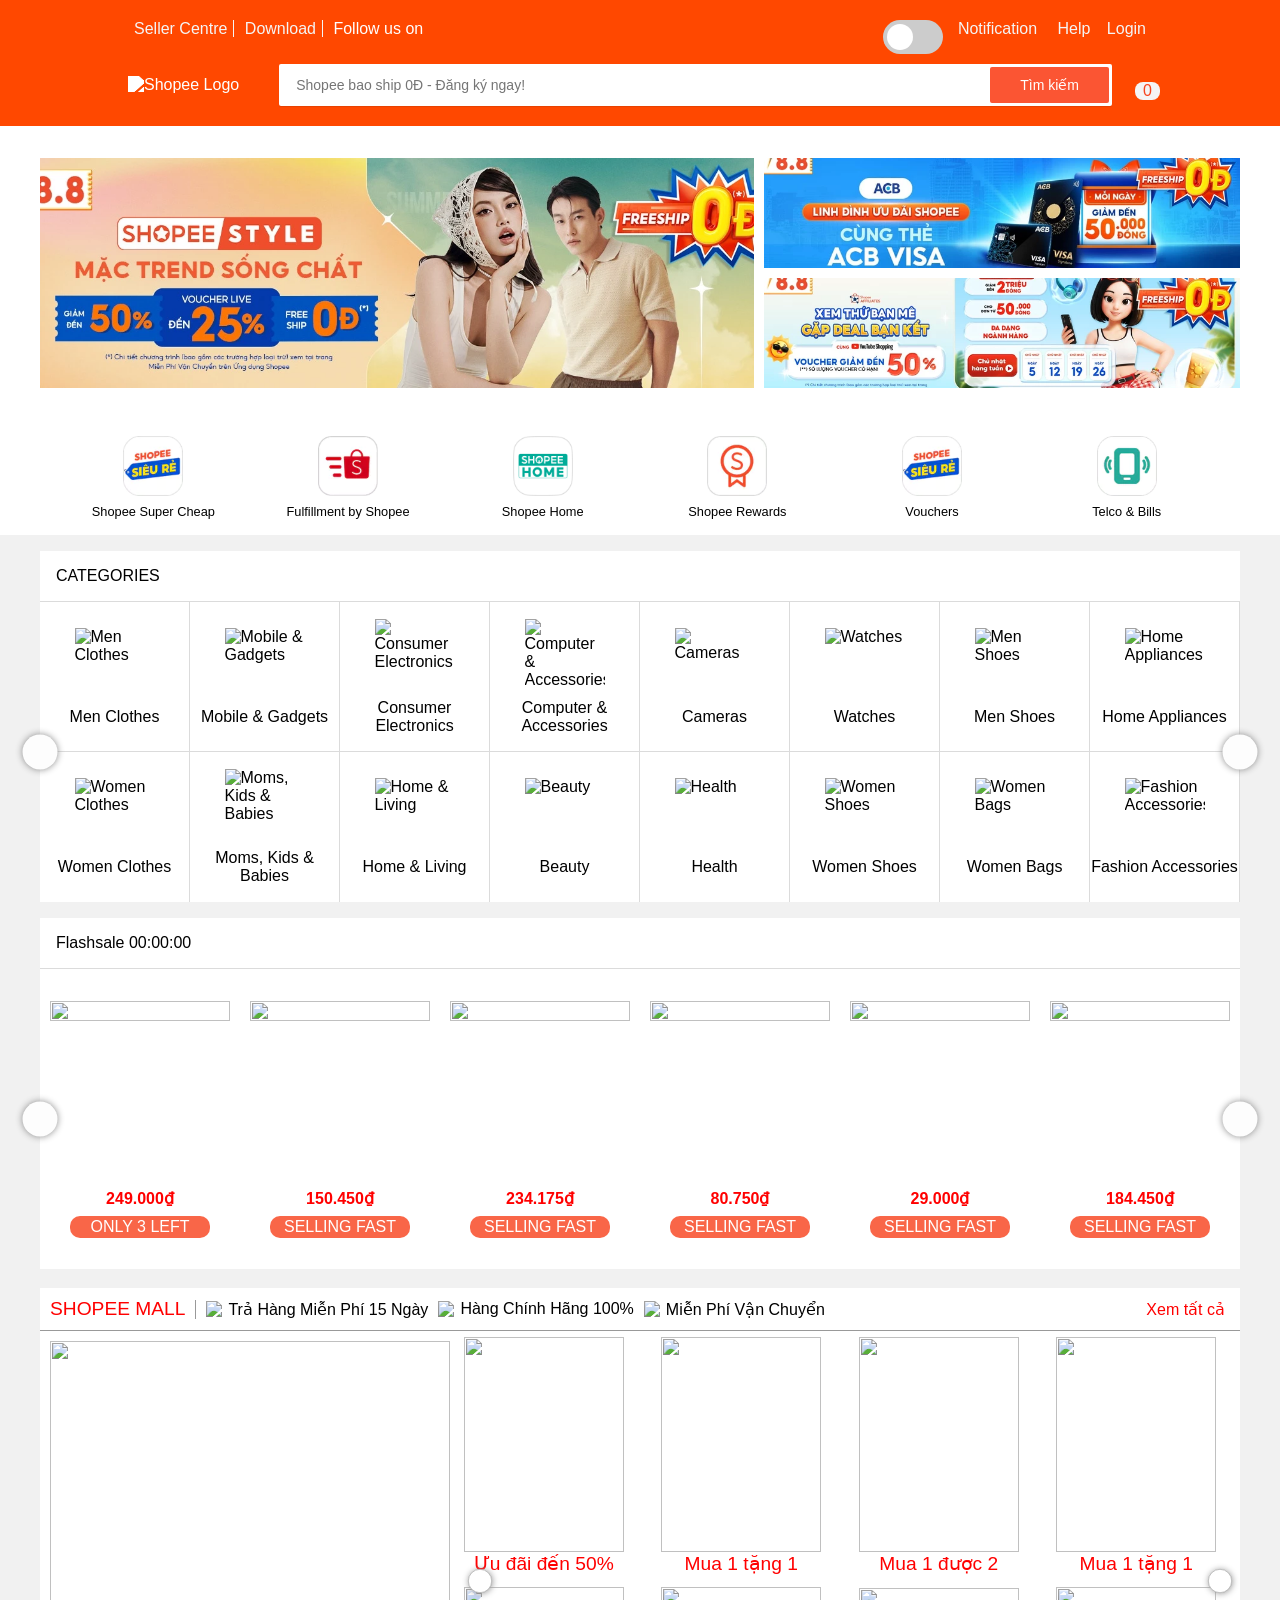
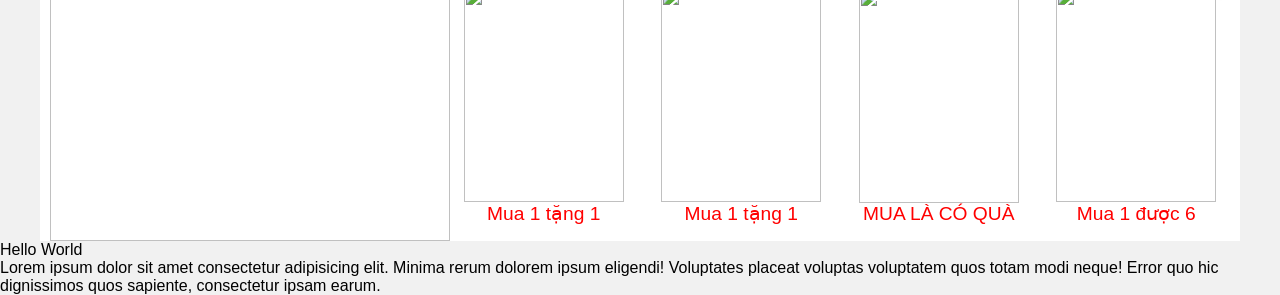
==== commit 231f3317: "feat: add dark mode toggle, search page, sample data, and refactor component loading" ====
--- a/index.html
+++ b/index.html
@@ -10,6 +10,7 @@
         href="https://cdnjs.cloudflare.com/ajax/libs/bootstrap-icons/1.13.1/font/bootstrap-icons.min.css"
         integrity="sha512-t7Few9xlddEmgd3oKZQahkNI4dS6l80+eGEzFQiqtyVYdvcSG2D3Iub77R20BdotfRPA9caaRkg1tyaJiPmO0g=="
         crossorigin="anonymous" referrerpolicy="no-referrer" />
+    <link rel="stylesheet" href="/assets/css/color.css">
     <link rel="stylesheet" href="/assets/css/style.css">
     <link rel="stylesheet" href="/assets/css/index.css">
 </head>
@@ -156,6 +157,7 @@
 
     <script src="/assets/js/initDOM.js"></script>
     <script src="/assets/js/home.js"></script>
+    <script src="/assets/js/app.js"></script>
 </body>
 
 </html>
--- a/assets/css/color.css
+++ b/assets/css/color.css
@@ -0,0 +1,18 @@
+/* Trạng thái sáng */
+:root {
+    --bg-primary: #f1f1f1;
+    --btn-primary: #ee4d2d;
+    --text-primary: #ffffff;
+}
+
+
+/* .dark {
+    --bg-primary: #333333;
+} */
+
+/* Trạng thái tối */
+html:has(#dark-mode-toggle:checked) {
+    --bg-primary: #333333;
+    --btn-primary: #ee4d2d;
+    --text-primary: #ffffff;
+}
--- a/assets/css/style.css
+++ b/assets/css/style.css
@@ -7,7 +7,6 @@
 
 html,
 body {
-    height: 100%;
     display: flex;
     flex-direction: column;
     background-color: #d3d3d3;
@@ -177,4 +176,111 @@
     height: 100%;
     width: 100%;
     object-fit: cover;
+}
+
+/* Custom checkbox */
+/* The switch - the box around the slider */
+.switch {
+  position: relative;
+  display: inline-block;
+  width: 60px;
+  height: 34px;
+}
+
+/* Hide default HTML checkbox */
+.switch input {
+  opacity: 0;
+  width: 0;
+  height: 0;
+}
+
+/* The slider */
+.slider {
+  position: absolute;
+  cursor: pointer;
+  top: 0;
+  left: 0;
+  right: 0;
+  bottom: 0;
+  background-color: #ccc;
+  -webkit-transition: .4s;
+  transition: .4s;
+}
+
+.slider:before {
+  position: absolute;
+  content: "";
+  height: 26px;
+  width: 26px;
+  left: 4px;
+  bottom: 4px;
+  background-color: white;
+  -webkit-transition: .4s;
+  transition: .4s;
+}
+
+input:checked + .slider {
+  background-color: #2196F3;
+}
+
+input:focus + .slider {
+  box-shadow: 0 0 1px #2196F3;
+}
+
+input:checked + .slider:before {
+  -webkit-transform: translateX(26px);
+  -ms-transform: translateX(26px);
+  transform: translateX(26px);
+}
+
+/* Rounded sliders */
+.slider.round {
+  border-radius: 34px;
+}
+
+.slider.round:before {
+  border-radius: 50%;
+}
+
+body {
+    background-color: var(--bg-primary);
+}
+
+.btn {
+    background-color: var(--btn-primary);
+    color: var(--text-primary);
+    font-size: 1rem;
+    border: none;
+    text-transform: uppercase;
+    padding: 5px 20px;
+    cursor: pointer;
+    width: 100%;
+}
+
+.input-number {
+    font-size: 1rem;
+    border: 1px solid #d3d3d3;
+    padding: 5px 20px;
+    width: 100%;
+    outline: none;
+}
+
+/* To top */
+#to-top-btn {
+    position: fixed;
+    bottom: 20px;
+    right: 20px;
+    color: rgb(236, 93, 3);
+    border: none;
+    padding: 0;
+    font-weight: 0;
+    border-radius: 50%;
+    cursor: pointer;
+    aspect-ratio: 1;
+    font-size: 3rem;
+    display: none;
+}
+
+#to-top-btn.show {
+    display: block;
 }
